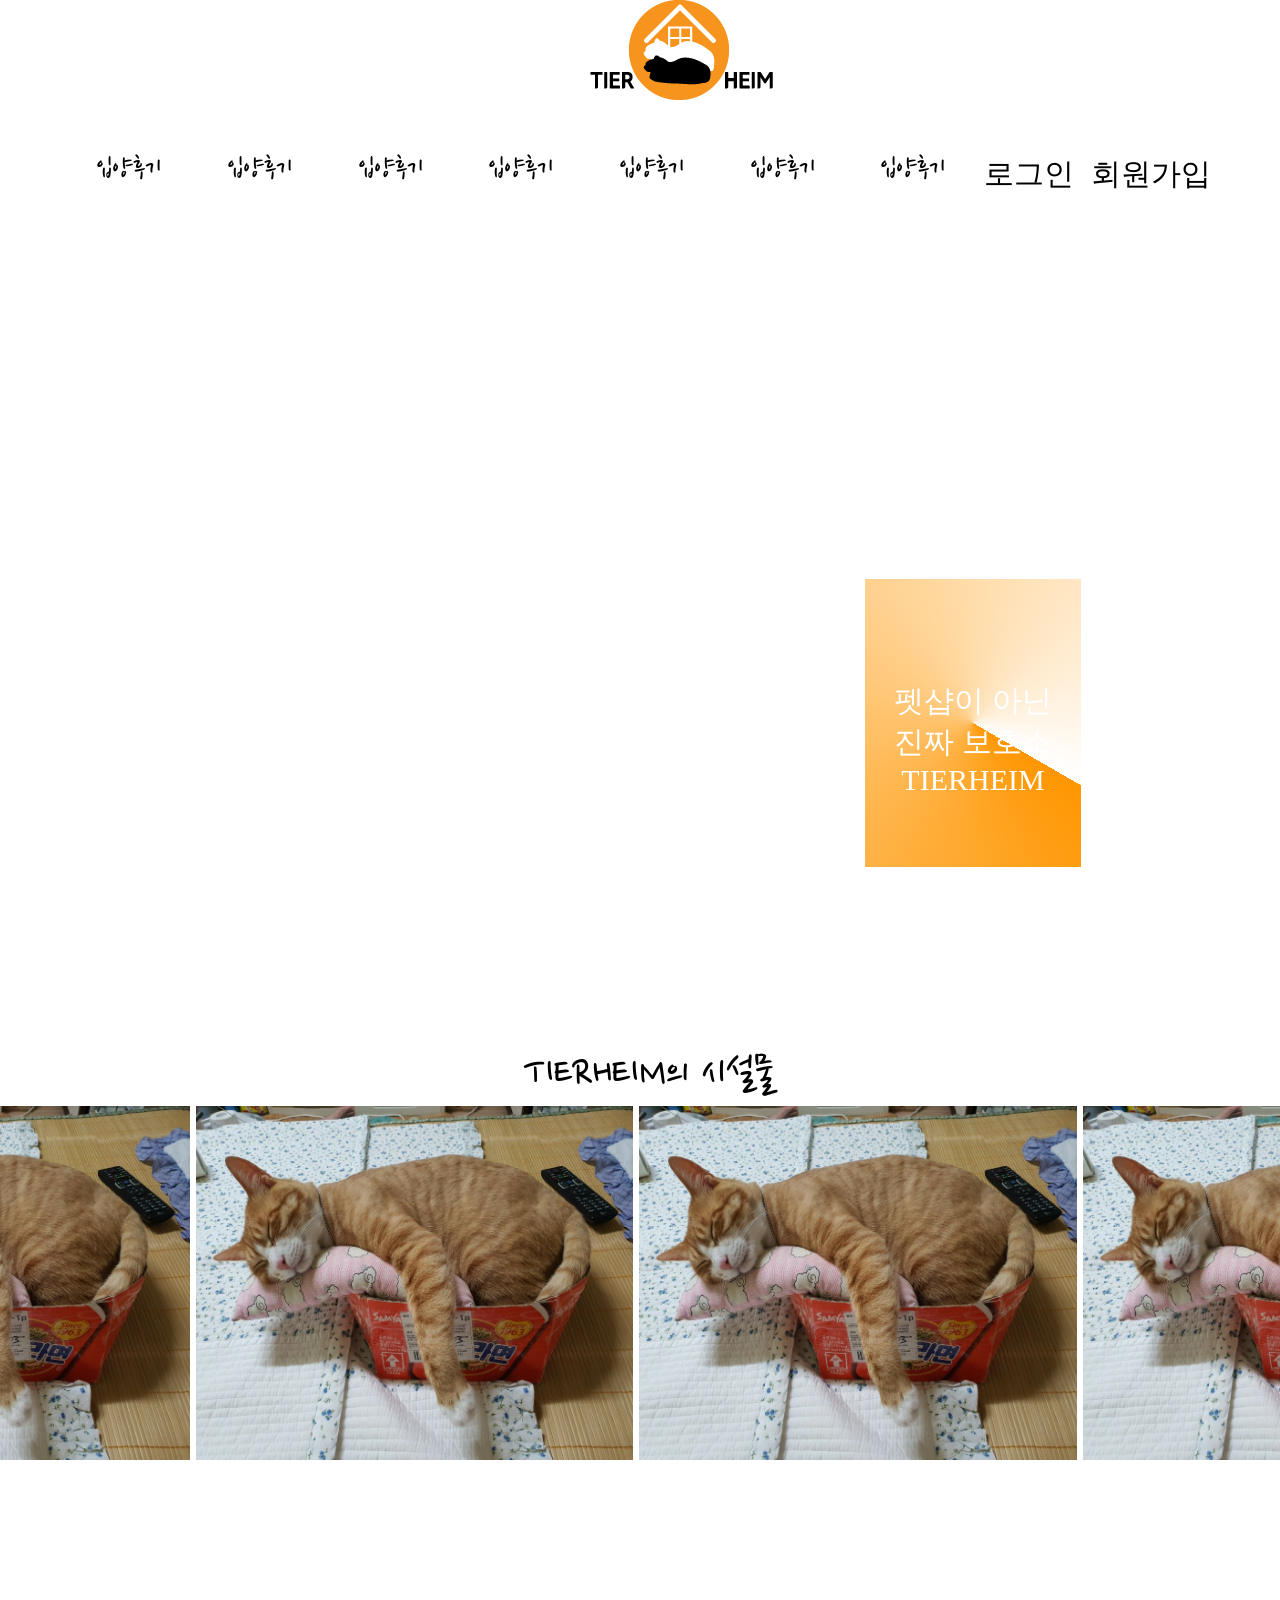
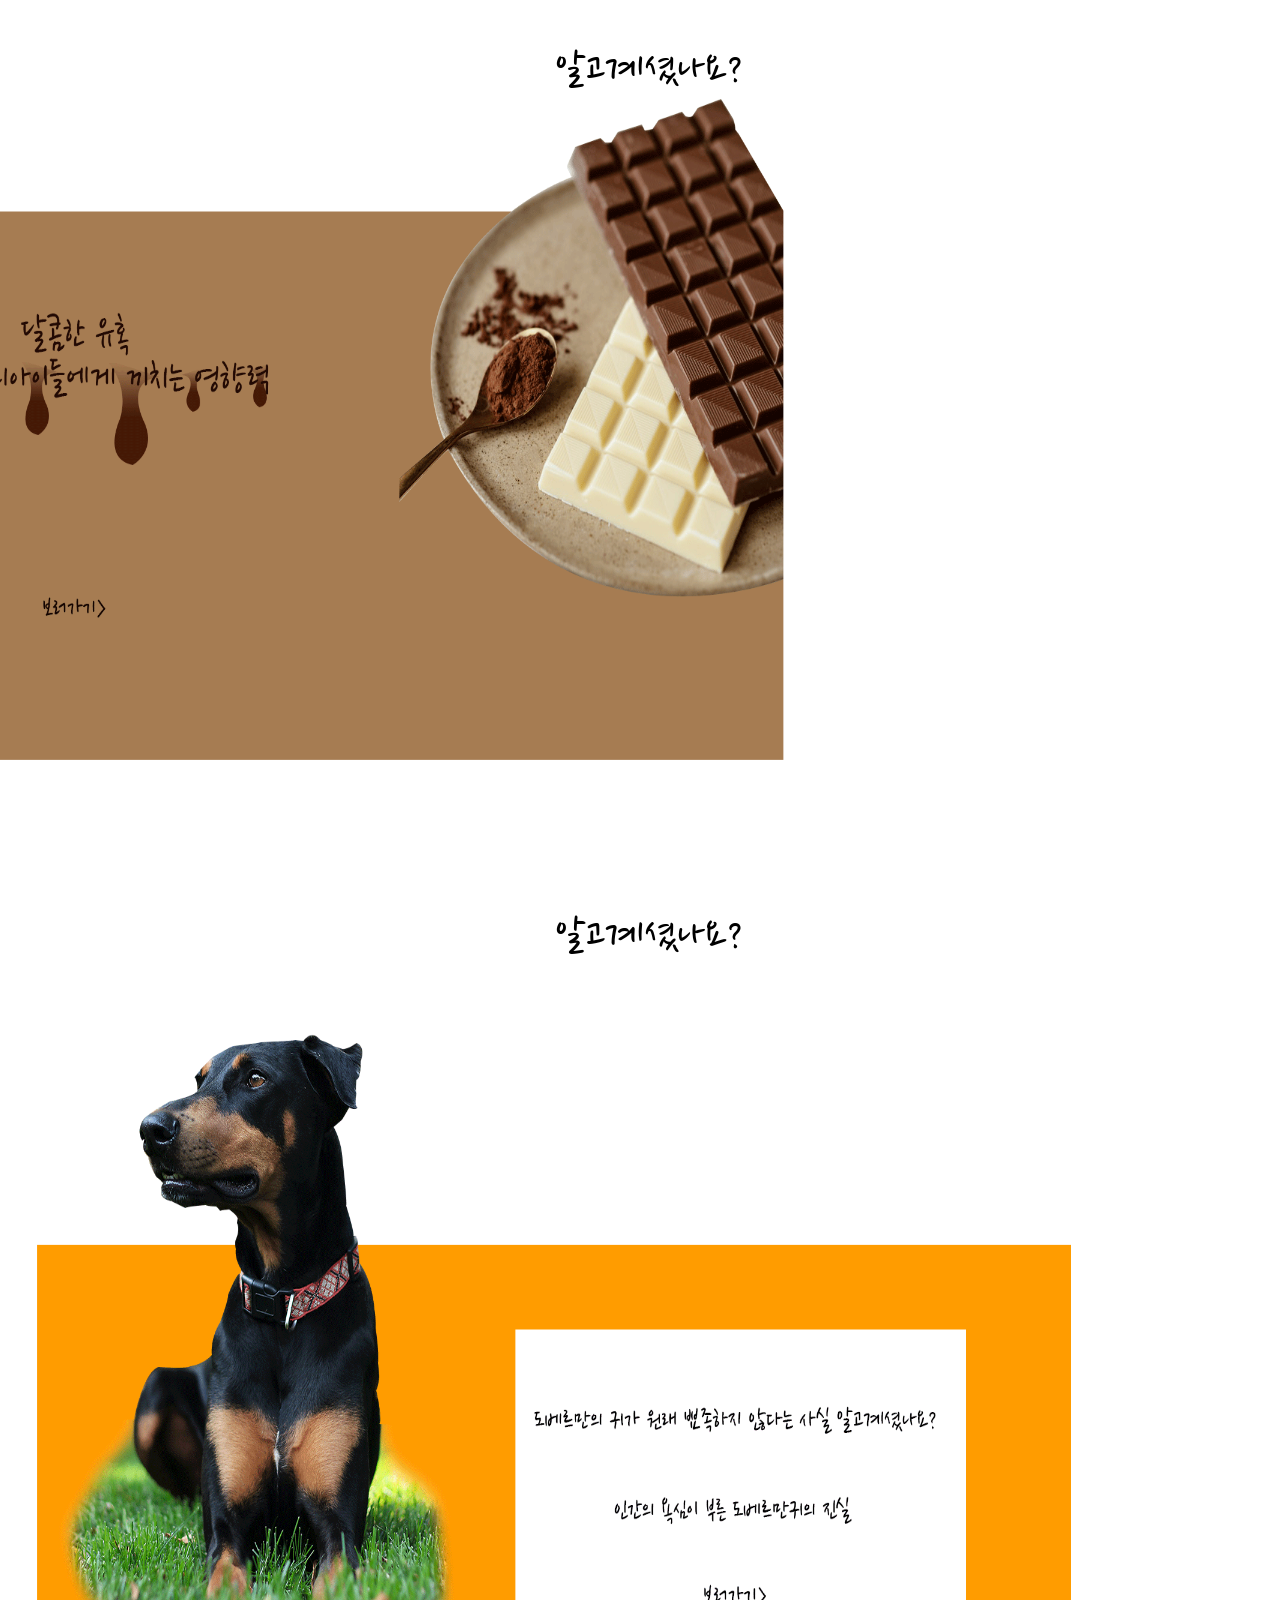
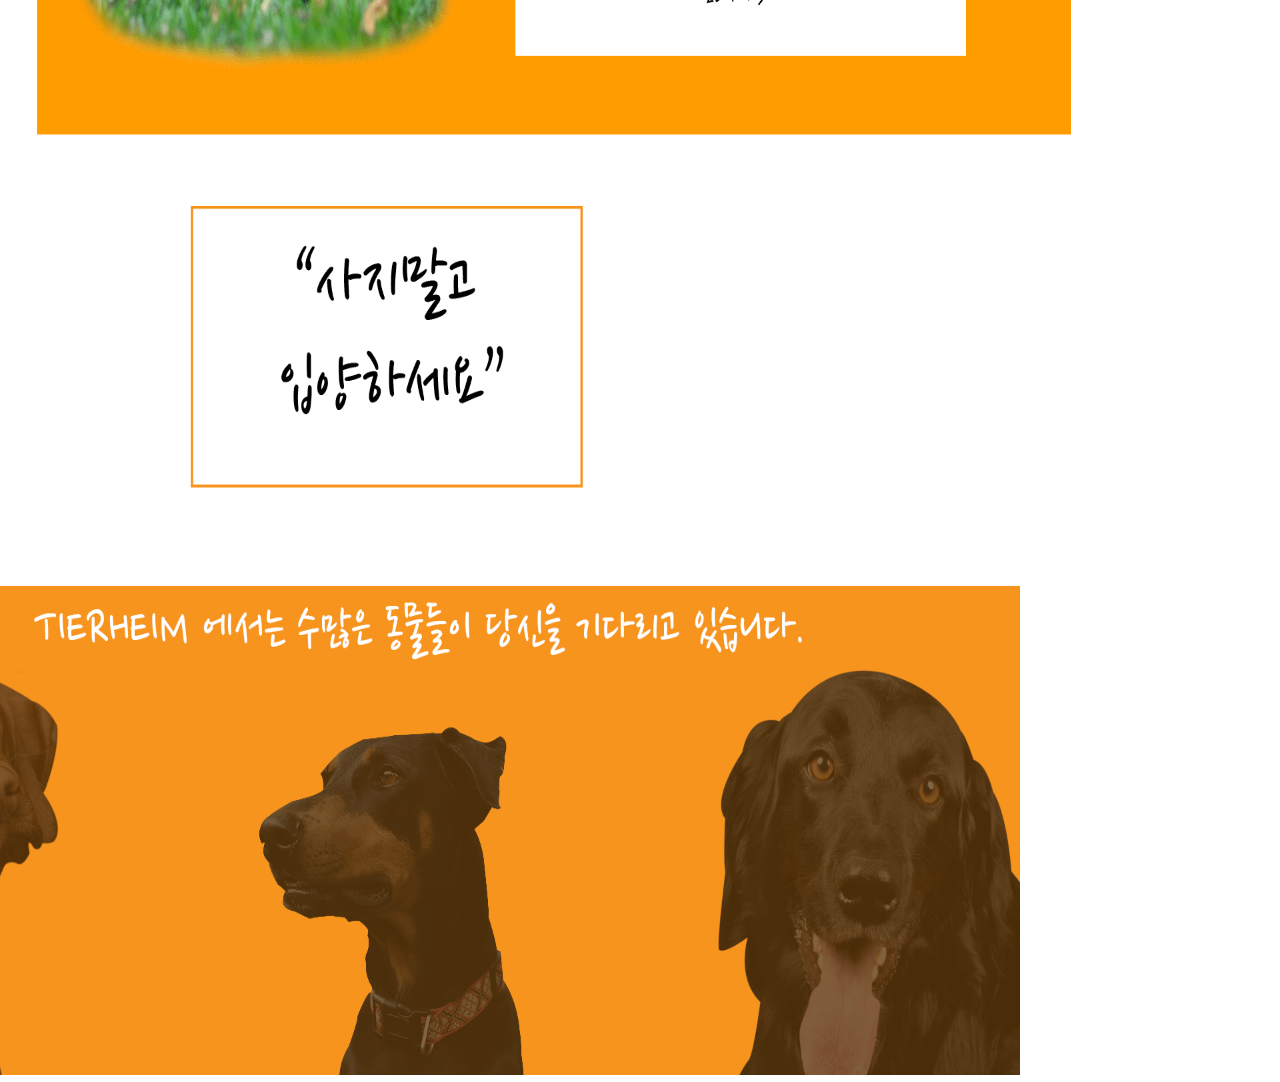
==== 11/main-idx.html @ 14e5fc52 "Merge branch 'main' of https://github.com/gofn92/modify into main" ====
<!DOCTYPE html>
<html lang="ko">
<head>
    <meta charset="UTF-8">
    <meta http-equiv="X-UA-Compatible" content="IE=edge">
    <meta name="viewport" content="width=device-width, initial-scale=1.0">
    <title>main-idx3</title>
    <!-- <link rel="stylesheet" href="css/reset.css"> -->
    <link rel="stylesheet" href="css/index.css">
    <link rel="stylesheet" href="css/paging.css">
    <script src="js/jquery.js"></script>
    <script src="js/paging.js"></script>
    <link rel="preconnect" href="https://fonts.gstatic.com">
<link href="https://fonts.googleapis.com/css2?family=Nanum+Pen+Script&display=swap" rel="stylesheet">
    <style>
/* 공통 스타일 */
        @font-face {
            font-family: 'Cafe24Syongsyong';
            src: url('https://cdn.jsdelivr.net/gh/projectnoonnu/noonfonts_twelve@1.1/Cafe24Syongsyong.woff') format('woff');
            font-weight: normal;
            font-style: normal;
        }
        *{
            margin: 0 auto;
            padding: 0;
            box-sizing: border-box;
            list-style: none;
            text-decoration: none;
            font-family: 'Cafe24Syongsyong';
            text-align: center;
            /* font-size: 30px; */
        }
        html,body{
            height: 100%; width: 100%;
            display: flex;
            align-items: center;
            justify-content: center;
            /* background: url(image/white.gif); */
            font-size: 30px;
        }
        a{color:black;}
        /* .loading{
                position: fixed;
                top: 0; left: 0;
        } */
        .con{
            height: 100%; width: 90%;
        }
        h1,h2,h3,h4{
            font-family: 'SDSamliphopangche_Outline';
        }
        header{
            top: 3vh;
            height: 80px;
            display: flex;
            position:relative;
            justify-content: space-between;
            align-items: center;
            /* padding: 8px 12px; */
            background: rgba(255,255,255,0.5);  
        }
        .logo {
            width: 10%;
            position: relative;
            left: 0%;
        }
        .logo img{
            width: 200px; height: 100px;
        }
        header ul{
            display: flex;
            flex-grow: 1;
            flex: 1 1 150px;
            /* margin-left: 60px; */
            /* margin-top: 30px; */
        }
        header ul li{
            /* padding: 10px 20px; */
            font-family: 'Nanum Pen Script';
            font-weight: normal;
            font-style: normal;
            width : 30%;
            height : 50px;
            display: flex;
            flex-flow: row wrap column;
            justify-content: space-around;
            transition: 0.5s;
            /* padding: 10px 0; */
        }
        header ul li button{
            cursor: pointer;
            background: none;
            border: 0;
            outline: 0;
            padding : 10px 0px;
        }
        header ul li:hover{
            transform: scale(1.5);
            /* background-color: rgb(243, 198, 115); */
            cursor: pointer;
        }
        /* header .logging{
            position:absolute;
            top:0px; right: 10px;
        } */
        header a{
            transition: all 0.5s;
            padding : 5px;
            color : black;
            line-height: 2;
        }
        header a:hover{
            transform: scale(2);
            background-color: rgb(243, 198, 115);
            cursor: pointer;
        }
        section{
            /* height: 100vh; */
            background: transparent;
        }
        article{
            height: 100vh;
            background: transparent;
        }
/* 공통스타일 끝 */
/* 보호소 소개 */
        
        .container1{
            width: 100%; height: 100%;
            /* padding-bottom: 50px; */
            /* overflow: hidden; */
            background-color: transparent;
        }
        .container1 .adobt{
            width: 100%; height: 120vh;
            margin: 50px 0;
        }
        .container1 .adobt div > img{
            width: 70%; height: 70%;
        }
        .container1 .adobt .ad-txt h2{
            margin-bottom: 50px;
        }
        .container1 .adobt .ad-txt p{
            margin-top: 50px;
        }   
        .container1 .adobt1{
            width: 100%; height: 100%;
            display: grid;
            grid-template-columns: repeat(2,1fr);
            grid-template-rows: repeat(2,1fr);
        }
        .container1 .adobt1 .ad-img2{
            grid-row: 1/2;
        }
        .container1 .adobt1 .ad-txt2{
            margin-top: 50px;
            text-align: justify;
            line-height: 30px;
        }
        .container1 .adobt2{
            position: relative;
            height: 70%;
        }
        .container1 .adobt2 h3{
            margin-bottom: 50px;
        }
        .container1 .adobt2 .ad-img3{
            width: 100%; height: 100%;
            position: relative;
        }
        .container1 .adobt2 .ad-img3::before{
            content: '';
            position: absolute;
            top: 0; left: 0; right: 0;
            background: rgba(255,255,255,0.5);
            width: 100%; height: 100%; 
        }
/* 보호소 소개 끝 */
/* 보호현황 시작 */
        .container3{
            width: 100%;
        }    
        .container3 article{
            margin: 100px 0;
        }
            .box{
                height: 100%; width: 100%;
                background: transparent;
                background-repeat: no-repeat;
                background-size: cover;
                position: relative;
                display: grid;
                grid-template-columns: repeat(20%);
                place-items: center center;
                /* overflow: hidden; */
            }
            .s-box{
                width: 256px; height: 320px;
                perspective: 1000px;
                transform-style: preserve-3d;
            }
            .s-box:nth-child(1){
                grid-column: 1/1;
            }
            .s-box:nth-child(2){
                grid-column: 2/2;
            }
            .s-box:nth-child(3){
                grid-column: 3/3;
            }   
            .s-box:nth-child(4){
                grid-column: 4/4;
            }


            .s-box .front1,.front2,.front3,.front4,.front5,.front6,.front7,.front8,
            .front9,.front10,.front11,.front12,.front13,.front14,.front15,.front16,
            .s-box .back1,.back2,.back3,.back4,.back5,.back6,.back7,.back8,
            .back9,.back10,.back11,.back12,.back13,.back14,.back15,.back16{
                background-size: cover;
                background-position: center;
                transition: all 0.7s cubic-bezier(0.4, 0.2, 0.2, 1);
                border-radius: 10px;
                backface-visibility: hidden;
                text-align: center;
                height: 320px; width: 300px;
                /* color: #fff; */
            }
            .s-box .back1, .back2, .back3, .back4,.back5,.back6,.back7,.back8,
            .back9,.back10,.back11,.back12,.back13,.back14,.back15,.back16{
                /* background: url(image/bg.jpg); */
                background: rgba(222, 184, 135,0.3)	;
                background-size: cover;
                background-repeat: no-repeat;
                position: absolute;
                top: 0; left: 0; bottom: 0; right: 0;
                width: 280px; height: 420px;
                border-radius: 10px;
                z-index: -11;
                text-align: center;
                line-height: 25px;
            }

            .front1,
            .front2,
            .front3,
            .front4,
            .front4,
            .front5,
            .front6,
            .front7,
            .front8,
            .front9,
            .front10,
            .front11,
            .front12,
            .front13,
            .front14,
            .front15,
            .front16{
                transform: rotateY(0deg);
                transform-style: preserve-3d;
            }


            .back1,
            .back2,
            .back3,
            .back4,
            .back5,
            .back6,
            .back7,
            .back8,
            .back9,
            .back10,
            .back11,
            .back12,
            .back13,
            .back14,
            .back15,
            .back16{
                transform: rotateY(-180deg);
                transform-style: preserve-3d;
                font-size: 20px;
            }


            .front .inner{
                background: url(image/pola.png);
                background-repeat: no-repeat;
                width: 300px; height: 400px;
                display: flex;
                align-items: flex-start;
                position: relative;
                backface-visibility: hidden;
            }
            .front .inner img{
                width: 280px; height: 300px;
            }
            .front .inner p{
                position: absolute;
                bottom: 0px; left: 50%;
                transform: translate(-50%,-50%);
                opacity: 0;
                transition: 0.5s;
            }
            .s-box .front .inner:hover > p{
                opacity: 1;
                position: absolute;
                bottom: 40px;
            }
            .active{
                transform: rotateY(180deg);
                transform-style: preserve-3d;
                transition: all 0.5s cubic-bezier(0.4, 0.2, 0.2, 1);
            }

            .active1{
                transform: rotateY(0deg);
                transform-style: preserve-3d;
                transition: transform 0.5s cubic-bezier(0.4, 0.2, 0.2, 1);
            }
            .active2{
                transform: rotateY(0deg);
                transform-style: preserve-3d;
                transition: transform 0.5s cubic-bezier(0.4, 0.2, 0.2, 1);
            }
            .active3{
                transform: rotateY(-180deg);
                transform-style: preserve-3d;
                transition: transform 0.5s cubic-bezier(0.4, 0.2, 0.2, 1);
            }
/* 보호현황 끝 */
/* 입양후기 */
        .container4{
            width : 100%;
            height : 800px;
            /* border : 1px solid red; */
            position: relative;
            perspective: 1000px;
        }
        .container4 article{
            width : 800px;
            height : 200px;
        }
        .container4 article .bookshelf{
            width : 800px;
            height : 200px;
            position: absolute;
            left: 450px;
            bottom : 200px;
            perspective: 1000px;
            transform: rotateX(90deg);
            transform-style:preserve-3d;
            /* box-shadow: 10px 320px 100px -80px black; */
        }
        .container4 .bookshelf div{
            background-image: url(image/wood.png) ;
            background: cover no-repeat;
            /* border : 1px solid black; */
        }
        .container4 .bookshelf .bsup{
            width : 100%;
            height : 100%;
        }
        .container4 .bookshelf .bsfront{
            transform: rotateX(-50deg);
            transform-origin: left top;
            width : 100%;
            height : 30px;
            box-shadow: 30px 30px 60px 5px black;
        }
        .container4 .book{
            position : absolute;
            background-image: none;
            bottom: -50px;
            width : 175px;
            height : 250px;
            /* border : 10px solid rgb(233, 56, 56); */
            /* box-shadow: 2px 0px 20px black; */
            transition: all 1s;
            background-image: url(image/bookcover.gif);
            background-size: 175px 250px;
            background-repeat: no-repeat;
        }
        .container4 .book img{
            margin-top: 10px;
            margin-left: 50px;
            width : 50%;
            height: 30%;
        }
        .container4 .book1{
            transform:translateX(55px) translateY(-350px) translateZ(0px) rotateX(10deg);
        }
        .container4 .book1:hover{
            transform:translateX(55px) translateY(-400px) translateZ(100px) rotateX(0deg);
        }
        .container4 .book2{
            transform:translateX(305px) translateY(-350px) translateZ(0px) rotateX(10deg);
        }
        .container4 .book2:hover{
            transform:translateX(305px) translateY(-400px) translateZ(100px) rotateX(0deg);
        }
        .container4 .book3{
            transform:translateX(555px) translateY(-350px) translateZ(0px) rotateX(10deg);
        }
        .container4 .book3:hover{
            transform:translateX(555px) translateY(-400px) translateZ(100px) rotateX(0deg);
        }
        .container4 .openbook{
            width : 1000px;
            height : 750px;
            border : none;
            z-index: 1;
            transform:translateX(-150px) translateY(-80px) rotateX(0deg);
            box-shadow: none;
        }
        .container4 .openbook img{
            width : 100%;
            height : 100%;
        }
        .container4 article .openshelf{
            height : 500px;
            left: -1500px;
            transition: all 1s;
            border : none;
        }
        .container4 .book:hover{
            cursor: pointer;
        }
        .container4 #book{
            width :1000px;
            height : 750px;
            display: none;
            opacity: 0;
            top: 30px;
            left: -100px;
            z-index: -99;
            transition: all 1s;
            perspective: 20000px;
            background-image: url("image/book.gif");
            background-repeat: no-repeat;
            background-size: cover;
            cursor: pointer;
        }
        .container4 .page{
            border : 30px solid transparent;
        }
        .container4 .page div{
            background-color: rgb(243,239,211);
            padding : 10px;
        }
        .container4 .page div .halfpage{
            width: 90%;
            height: 50%;
            position: relative;
        }
        .container4 .page div .halfpage .innerpage{
            width : 100%;
            height: 50%;
            display: inline-block;
            position: relative;
            margin: 1px;
            font-size: 16px;
            margin : 0 auto;
        }
        .container4 .open{
            /* display: block; */
            /* z-index: 99; */
            opacity: 1;
            /* border :5px solid white; */
        }
        .container4 .page .halfpage img{
            width : 50%;
            height: 50%;
            display: inline-block;

        }
/* 입양후기끝 */
/* 오시는길 */
        .container5{
            width : 100%;
            height : 90vh;
            padding: 1%;
        }
        .container5 article{
            margin-top: 30px;
            font-size: 1.2em;
            width : 90%;
            height : 650px;
            line-height: 2;
            position: relative;
        }
        .container5 #map{
            position: relative;
            width : 75%;
            height: 500px;
            margin : 10px;
            border :1px solid blue;
        }
        .container5 article .waytobtn{
            position: absolute;
            top: 20px;
            right: 2%;
            width : 300px;
            height : 400px;
        }
        .container5 article .waytobtn ul{
            width : 100%;
            height: 300px;
        }
        .container5 article .waytobtn ul li{
            width : 100%;
        }
        .container5 article .waytobtn ul li a{
            float: left;
            padding : 10px 80px;
            margin: 70px 30px;
            color: chocolate;
            border: 1px solid pink;
        }
        .container5 article .waytobtn ul li a:hover{
            background-color: tomato;
            color:white;
        }
        .container5 article .waytobtn ul li a:focus{
            background-color: tomato;
            color:white;
        }
        .waytobtn ul li a::after{
            content:"";
            display: block;
            clear:both;
        }
/* 오시는길 끝 */
        footer{
            /* background: white; */
            border-top: 3px solid white;
        }
        .container{
            margin: 50px 0px;
            display: none;
        }
        .container0{
            display: block;
        }
        h2 {
            
            font-family: 'Nanum Pen Script';
            font-weight: normal;
            font-style: normal;
        }
    </style>
</head>
<body>
    <!-- <div class="loading">
        <!-- <video id="video1" src="image/냥냥첩첩.avi" width="100%" height="100%" autoplay muted></video> 
        <!-- <video id="video1" src="image/냥냥첩첩.avi" width="100%" height="100%" muted></video> 
    </div> -->
    <div class="con">
        <div class="logo">
            <img src="image/LOGO_HOUSE.png" alt="logo">
        </div>
        <header>
            <ul>
                <li class="menubtn" onclick="changecon(0);">입양후기</li>
                <li class="menubtn" onclick="changecon(1);">입양후기</li>
                <li class="menubtn" onclick="changecon(2);">입양후기</li>
                <li class="menubtn" onclick="changecon(3);">입양후기</li>
                <li class="menubtn" onclick="changecon(4);">입양후기</li>
                <li class="menubtn" onclick="changecon(5);">입양후기</li>
                <li class="menubtn" onclick="changecon(6);">입양후기</li>
            </ul>
            <div class="logging">
                <a href="signIn.html"> 로그인 </a>
                <a href="signUp.html"> 회원가입 </a>
            </div>
        </header>
        <section class="container container0">
            <div class="cont">
                <div class="bg"></div>
                <div class="mask">
                    <br><br><br> 
                    <p>펫샵이 아닌</p>
                    <p>진짜 보호소</p>
                    <p>TIERHEIM</p>
                </div>
                <div class="slider">
                    <img class="slide" src="./image/Bgle.jpg" width="100%" alt="">
                    <img class="slide" src="./image/c4.jpg"alt="">
                    <img class="slide" src="./image/6.jpg"alt="">
                    <img class="slide" src="./image/c7.jpg"alt="">
                    <a class="prev" onclick="button_click(-1)"><img src="./image/dog_paw.png" width="100%" alt=""></a>
                    <a class="next" onclick="button_click(1)"><img src="./image/dog_paw.png" width="100%" alt=""></a>
                </div>
                
                <p><h2>TIERHEIM의 시설물</h2></p>
                
                <div class="slider2">
                    <img class="slide2" src="./image/sleep_cat.jpg" alt="">
                    <img class="slide2" src="./image/sleep_cat.jpg" alt="">
                    <img class="slide2" src="./image/sleep_cat.jpg" alt="">
                    <img class="slide2" src="./image/sleep_cat.jpg" alt="">
                    <img class="slide2" src="./image/dog99.jpg" alt="">
                    <img class="slide2" src="./image/dog99.jpg" alt="">
                    <img class="slide2" src="./image/dog99.jpg" alt="">
                    <img class="slide2" src="./image/dog99.jpg" alt="">
                </div>
                
                <p><h2>알고계셨나요?</h2></p>
                
                <div class="info">
                    <img src="./image/초콜릿.gif" alt="">
                </div>
                
                <p><h2>알고계셨나요?</h2></p>
                
                <div class="dobe">
                        <img src="./image/도베르만.gif" alt="">
                </div>
                <div class="bottom">
                    <img src="./image/bottom.gif" alt="">
                </div>
            </div>
        </section>
        <section class="container container1">
            <article class="adobt">
                <div class="ad-txt">
                    <h2>
                        매년 줄어들지않는 동물유기와 그로인한 안락사비율이 줄어들지않고 있는 현재, <br>
                        동물복지 선진국인 독일의 "Tierheim"을 모티브로 성장하고자하는 <br>
                        동물 보호소 Tierheim을 소개합니다.
                    </h2>
                    <div>
                        <img src="image/dog99.jpg" alt="">
                    </div>
                    <p>
                        유기동물을 위한 단체 Tierheim에서는 <br>
                        반려동물에 대한 인식 개선과 누구의 보살핌도 받지 못하는 유기동물을 보호하고 있습니다. <br>
                        병들고 늙었다는 이유만으로 버려지거나, 개인사정으로 파양을 당하는 반려동물에게 <br>
                        따스한 손길과 더불어 새로운 가족을 찾는 것을 도와줍니다.
                    </p>
                </div>
            </article>
            <article class="adobt1">
                <div class="ad-img">
                    <img src="image/dog99.jpg" alt="" width="700px" height="500px">
                </div>
                <div class="ad-txt2">
                    <p>
                        Tierheim는 개인이 운영하는 보호 시설입니다. <br>
                        PET 분양을 가장한 보호소가 아니며 <br>
                        판매하는 아이들이 없는 진짜 보호소입니다. <br>
                        Tierheim는 보호 명목으로 수십, 수백만원을 <br>
                        요구하는 일이 없으며 무료로 입소를 할 수 있습니다. <br>
                        개인사정 등에 의한 동물들을 보호 및 생활할 수 있도록 <br>
                        따뜻한 보금자리가 되어주고 있습니다. <br>
                    </p>
                </div>
                <div class="ad-img2">
                    <img src="image/dog99.jpg" alt="" width="700px" height="500px">
                </div>
                <div class="ad-txt2">
                    <p>
                        반려동물에 대한 인식의 변화가 있다고는 하지만 <br>
                        아직도 여전히 반려동물을 소중한 생명이나 가족으로 <br>
                        대하지 않고 감정없는 물건이나 개인의 소유물이라고 <br>
                        생각하며 유기하거나, 학대하는 일들이 끊임없이 <br>
                        우리 사회 안에서 벌어지고 있습니다. <br>
                        Tierheim는 이러한 행위들을 방지하는데 앞장서며 <br>
                        이 세상 모든 반려동물들의 삶이 행복하기를 원합니다. <br>
                    </p>
                </div>
            </article>
            <article class="adobt2">
                <h3>
                    반려동물과 함께 하는 삶은 정서적으로 풍요롭고 행복할 수 있습니다. <br>
                    성숙하지 못한 반려동물 문화 탓에 상처받는 건 다름 아닌 우리의 반려동물이라는 점, <br>
                    Tierheim의 설립 신조인 반려동물이 더 행복한 사회를 위해 끊임없이 발전 방안을 고민하고 <br>
                    실천했던 순간들이 모여 98% 보호소 입양률을 만들어냈습니다. <br>
                    앞으로도 더 나은 반려동물 사회를 위해 꾸준히 발전하고 성장하겠습니다.
                </h3>
                <h1 style="font-style: italic;">Tierheim 직원 일동</h1>
                <div class="ad-img3" style="margin-top: 50px;">
                    <img src="image/dog99.jpg" alt="" width="70%" height="100%">
                </div>
            </article>
        </section>
        <section class="container container2">
            <div class="catbody">
                <input type="checkbox" id="toggleBtn1">
                <label for="toggleBtn1" class="root root1">
                    <img src="./image/cat_head.png"  alt="">
                    <!-- <img src="./image/cat_body.png" width="100%" style="position: absolute; bottom: -60%;" alt=""> -->
                </label>
                <input type="checkbox" id="toggleBtn8">
                <label for="toggleBtn8" class="root root8">
                    <img src="./image/cat_head.png"  alt="">
                    <!-- <img src="./image/cat_body.png" width="100%" style="position: absolute; bottom: -60%;" alt=""> -->
                </label>
                <input type="checkbox" id="toggleBtn9">
                <label for="toggleBtn9" class="root root9">
                    <!-- <img src="./image/cat_head.png" width="100%" style="z-index: 10;" alt=""> -->
                    <img src="./image/cat_body.png"  alt="">
                </label>
                <input type="checkbox" id="toggleBtn2">
                <label for="toggleBtn2" class="root root2">
                    <h2></h2>
                    <div id="paw2"><img src="./image/adoptcat_line.png"alt=""></div>
                </label>
                <input type="checkbox" id="toggleBtn3">
                <label for="toggleBtn3" class="root root3">
                    <h2></h2>
                <div id="paw3"><img src="./image/doberman.png"alt=""></div>
                </label>
                <input type="checkbox" id="toggleBtn4">
                <label for="toggleBtn4" class="root root4">
                    <img id="card4" class="card"  src="./image/입양안내.png"  alt="">
                    <img id="paw4" src="./image/cat_paw_black_300.png" alt="">
                    <h2></h2>
                </label>
                <input type="checkbox" id="toggleBtn5">
                <label for="toggleBtn5" class="root root5">
                    <img id="card5"  class="card" src="./image/입양안내.png"   alt="">
                    <img id="paw5" src="./image/cat_paw_grey_300.png" alt="">
                    <h2></h2>
                </label>
                <input type="checkbox" id="toggleBtn6">
                <label for="toggleBtn6" class="root root6">
                    <img id="card6" class="card" src="./image/adopt.png"  alt="">
                    <img id="paw6" src="./image/cat_paw_brown_300.png" alt="">
                    <h2></h2>      
                </label>
                <input type="checkbox" id="toggleBtn7">
                <label for="toggleBtn7" class="root root7">
                    <img id="card7" class="card" src="./image/enroll.png"  alt="">
                    <img id="paw7" src="./image/cat_paw_300.png"   alt="">
                    <h2></h2>
                </label>
                <input type="checkbox" id="toggleBtn10">
                <label for="toggleBtn10" class="root root10">
                    <div class="exit">
                        <img src="./image/carrot.svg"  alt="">
                        <p class="hide">클릭시 안내창 닫힘</p>
                    </div>
                </label>
                <div class="root 화살" style="z-index: 9999;">
                    <h4>click</h4>
                    <img src="./image/under_arrow.svg" alt="">
                </div>
                <!-- <div class="탭"></div>-->
            </div>
        </section>
        <section class="container container3">
            <h2 style="text-align: center; position: absolute; top: 25%; left: 50%; transform: translateX(-50%);">
                Tierheim에서 구조/입소하여 
                보호중인 아이들 입니다. <br>
                사진을 클릭시 아이들의 간단한 정보가 기재되어있습니다.
            </h2>
            <article id="ajd">
            <!-- <h2>
                Tierheim에서 구조/입소하여 
                보호중인 아이들 입니다. <br>
                사진을 클릭시 아이들의 간단한 정보가 기재되어있습니다.
            </h2> -->
            <br> <br>
            <h2>강아지 보호 현황</h2>
            <div class="box" id="box">
                    <div class="s-box" id="sBox">
                        <div class="front1 front" id="front1">
                            <div class="inner">
                                <!-- <img src="image/frame2.png" width="200" height="320" style="position: absolute; top: 0%;" alt=""> -->
                                <img src="image/0.jpg" alt="" width="200" height="320">
                                <p>살펴보기</p>
                            </div>
                        </div>
                        <div class="back1" id="back1">
                            <div class="inner">
                                <h2>행복이</h2>
                                <p>
                                    나이: 3살추정 <br>
                                    성별: 암컷(입양시 중성화 해드려요) <br>
                                    특징: 순하고 얌전하나 앙앙 깨물면서 노는 습관이 있습니다. <br> 입소 전 물리 상처가 있어 치료차 털이 부분 밀려있습니다.(현재는 완치되어 털이 자라고 있는 중입니다.) <br>
                                    양슬개골이 있어서 관리가 필요하며 심해질 경우 수술이 필요할 수도 있습니다.
                                </p>
                            </div>
                        </div>
                    </div>
                    <div class="s-box" id="sBox">
                        <div class="front2 front" id="front2">
                            <div class="inner">
                                <img src="image/poddle.jpg" alt="" width="200" height="320">
                                <p>살펴보기</p>
                            </div>
                        </div>
                        <div class="back2" id="back2">
                            <div class="inner">
                                <h2>콩이</h2>
                                <p>
                                    나이:2살 추정 <br>
                                    체중: 5.7KG <br>
                                    성별: 남아(미중성/입양 전 중성화 해드립니다) <br>
                                    건강상태: 피부각질이 있습니다. 나이가 많지만 활동량이 좋고 건강해 보입니다. (입양 전 간단한 건강검진 해드립니다) <br>
                                    특징: 사람을 매우매우 좋아하며 애교가 많급니다. 산책을 무척 잘 합니다. 마킹을 하기 때문에 혹시 집 안에서도 하게 된다면 교육이 필요합니다. <br>
                                    질투가 있어 다견가정은 어려울 수 있습니다. 분리불안이 있어 교육이 필요합니다. <br>
                                </p>
                            </div>
                        </div>
                    </div>
                    <div class="s-box" id="sBox">
                        <div class="front3 front" id="front3">
                            <div class="inner">
                                <img src="image/1.jpg" alt="" width="200" height="320">
                                <p>살펴보기</p>
                            </div>
                        </div>
                        <div class="back3" id="back3">
                            <div class="inner">
                                <h2>다비</h2>
                                <p>
                                    나이: 9살 추정 <br>
                                    성별: 여자아이(중성화 여부 알 수 없으나 원하실 경우 수술 해 드립니다.) <br>
                                    체중: 3.5KG <br>
                                    성격: 강아지들이랑 노는걸 엄청 좋아해서, 강아지가 있는 집에 갔으면 좋겠어요. <br>
                                    사람을 무척 무서워 하지만 조금씩 마음의 문을 열고 있어요. <br>
                                    호기심이 무척 많아요. <br>
                                    무척 조용해서, 조용한 걸 좋아하시는 분이 데려가시면 좋을 것 같아요. <br>
                                    특징: 산책을 좋아해요. <br> 
                                </p>
                            </div>
                        </div>
                    </div>
                    <div class="s-box" id="sBox">
                        <div class="front4 front" id="front4">
                            <div class="inner">
                                <img src="image/3.jpg" alt="" width="200" height="320">
                                <p>살펴보기</p>
                            </div>
                        </div>
                        <div class="back4" id="back4">
                            <div class="inner">
                                <h2>츄</h2>
                                <p>
                                    나이:7살 <br>
                                    성별: 여자아이(중성화 여부 알 수 없으나 원하실 경우 수술 해 드립니다.) <br>
                                    체중: 5KG <br>
                                    성격: 대소변 잘 가림, 산책 좋아함, 사람 좋아함, 미용 싫어함, 분리불안 <br>
                                    츄츄는 사람을 무척 좋아하는 애교쟁이예요. 조금은 맹해보이지만 사실 훈련도 무척 빨리 배우는 똑똑이 예요. <br>
                                    츄츄는 사람이 없는것을 무서워 해 짖는 경우가 많아요. 그래서 사람이 오랫동안 같이 있는 집에 갔으면 좋겠어요^^ <br>
                                    대소변은 따로 훈련하지 않아도 알아서 잘 가리고 산책도 무척이나 매너 좋게 잘 한답니다. <br>
                                </p>
                            </div>
                        </div>
                    </div>
                    <div class="s-box" id="sBox">
                        <div class="front5 front" id="front5">
                            <div class="inner">
                                <img src="image/4.jpg" alt="" width="200" height="320">
                                <p>살펴보기</p>
                            </div>
                        </div>
                        <div class="back5" id="back5">
                            <div class="inner">
                                <h2>라떼</h2>
                                <p>
                                    나이: 1살추정 <br>
                                    성별: 남아(입양시 중성화 해드려요) <br>
                                    체중: 4.3kg <br>
                                    건강상태: 건강하며, 입양 시 기초 건강검진 해드립니다. <br>
                                    특징: 털이 매우 멋있는 포메입니다. 짖음으로 의사표현을 하는 편입니다. 강아지에 대한 호불호는 있으나, 싸우거나 물지는 않습니다. 체격이 큰 남자분에게 안좋은 기억이 있는듯 합니다. (공격하진 않으나 만지는걸 싫어합니다)
                                </p>
                            </div>
                        </div>
                    </div>
                    <div class="s-box" id="sBox">
                        <div class="front6 front" id="front6">
                            <div class="inner">
                                <img src="image/6.jpg" alt="" width="200" height="320">
                                <p>살펴보기</p>
                            </div>
                        </div>
                        <div class="back6" id="back6">
                            <div class="inner">
                                <h2>탱이</h2>
                                <p>
                                    나이:8개월 <br>
                                    성별:남아(입양시 중성화 해드려요) <br>
                                    체중:6.32KG <br>
                                    성격:탱이는 공놀이,인형놀이를 좋아하는 천진난만한 친구에요 <br>
                                    영리하고 눈치가 빨라 배변교육이나 기본적인 훈련들은 어렵지 않게 해낼수 있습니다 <br>
                                    탱이는 공격성이 적고 다른 친구들과 금방 친해지는 아이랍니다. <br>
                                    체력이 좋은 아이라서 산책을 자주 해주실수 있는 주인분을 기다리고있습니다.
                                </p>
                            </div>
                        </div>
                    </div>
                    <div class="s-box" id="sBox">
                        <div class="front7 front" id="front7">
                            <div class="inner">
                                <img src="image/5.jpg" alt="" width="200" height="320">
                                <p>살펴보기</p>
                            </div>
                        </div>
                        <div class="back7" id="back7">
                            <div class="inner">
                                <h2>대빵이</h2>
                                <p>
                                    나이:2살 <br>
                                    성별:여아(중성화 되어있음) <br>
                                    체중:14KG <br>
                                    성격:대빵이는 닭가슴살이랑 공원 놀러가는것을 너무너무 좋아해요 <br>
                                    발만지는것과 정류장을 싫어해요 안좋은 기억이 있어서.. <br>
                                    하지만 대빵이는 여성스럽고 온순하게 자기 어필을 하고 애교도 많아요 <br>
                                    혼자있는것을 좋아하지 않아 주인과 함께 오래있는것을 좋아해요 ^^ 
                                </p>
                            </div>
                        </div>
                    </div>
                    <div class="s-box" id="sBox">
                        <div class="front8 front" id="front8">
                            <div class="inner">
                                <img src="image/2.jpg" alt="" width="200" height="320">
                                <p>살펴보기</p>
                            </div>
                        </div>
                        <div class="back8" id="back8" style="height: 350px;">
                            <div class="inner">
                                <h2>순이</h2>
                                <p>
                                    나이:5살 <br>
                                    성별:남아(중성화 되어있음) <br>
                                    체중:30KG <br>
                                    성격:천사같은 미소를 가진 태식이는 사람과 간식을 무척 좋아하고 순한 성격을 
                                    가지고 있는 귀여운 아이인데요 
                                    낯가림이라고는 전혀 없이 관리사분들과  잘 어울리며 뛰어노는 태식이 랍니다 :)
                                </p>
                            </div>
                        </div>
                    </div>
                </div>
            </article>
            <article>
            <h2>고양이 보호 현황</h2>
            <div class="box" id="box">
                    <div class="s-box" id="sBox">
                        <div class="front9 front" id="front9">
                            <div class="inner">
                                <img src="image/c1.jpg" alt="" width="200" height="320">
                                <p>살펴보기</p>
                            </div>
                        </div>
                        <div class="back9" id="back9">
                            <div class="inner">
                                <h2>고영희</h2>
                                <p>
                                    나이:5살 <br>
                                    성별:남아(중성화 되어있음) <br>
                                    체중:4.4KG <br>
                                    성격:다른 고양이 친구들보다 조금 예민한 친구입니다. <br>
                                    좋아하고 싫어하는것이 딱히 발견되지않아 함께살며 발견하면 좋을것같네요. <br>
                                    조금은 예민하지만 착한 고영희의 가족이 되어주실 분들을 기다리고있어요!! <br>
                                </p>
                            </div>
                        </div>
                    </div>
                    <div class="s-box" id="sBox">
                        <div class="front10 front" id="front10">
                            <div class="inner">
                                <img src="image/c2.jpg" alt="" width="200" height="320">
                                <p>살펴보기</p>
                            </div>
                        </div>
                        <div class="back10" id="back10">
                            <div class="inner">
                                <h2>리라</h2>
                                <p>
                                    나이:4살 <br>
                                    성별:여아(중성화 되어있음) <br>
                                    체중:3KG <br>
                                    성격:개냥이라는 단어가 가장 잘어울리는 친구랍니다. <br>
                                    장난감 놀이를 좋아하고 캣타워보다는 주인근처에 있는것을 좋아하는 아이랍니다. <br>
                                    길고양이로 지내다 구조된 아이라서 밖에나가는걸 좋아하지만 사라져버릴수있으니 조심해주셔야해요. <br>
                                </p>
                            </div>
                        </div>
                    </div>
                    <div class="s-box" id="sBox">
                        <div class="front11 front" id="front11">
                            <div class="inner">
                                <img src="image/c3.jpg" alt="" width="200" height="320">
                                <p>살펴보기</p>
                            </div>
                        </div>
                        <div class="back11" id="back11">
                            <div class="inner">
                                <h2>나비</h2>
                                <p>
                                    나이:7살 <br>
                                    성별:여아(중성화 되어있음) <br>
                                    체중:3.8KG <br>
                                    성격:도도함 그 자체 어찌보면 고귀해보이기까지한 나비 입니다. <br>
                                    혼자서 조용히 몸단장을하고 혼자 있는 시간을 더 좋아하는 아이랍니다.<br>
                                    그렇다고 주인분께 완전히 무심한것은 아니니 걱정 안하셔도 됩니다. <br>
                                    가끔 주인분께 와서 꾹국이라도 해주는순간.. 행복 그 자체!! <br>
                                </p>
                            </div>
                        </div>
                    </div>
                    <div class="s-box" id="sBox">
                        <div class="front12 front" id="front12">
                            <div class="inner">
                                <img src="image/c4.jpg" alt="" width="200" height="320">
                                <p>살펴보기</p>
                            </div>
                        </div>
                        <div class="back12" id="back12">
                            <div class="inner">
                                <h2>레오</h2>
                                <p>
                                    나이:3살 <br>
                                    체중:4.9KG <br>
                                    성별:여아(중성화 되어있음) <br>
                                    성격:밝고 천진난만하고 궁금한게 정말 많은 레오 입니다. <br>
                                    세상 모든것들이 궁금한 아이여서 이것저것 만지고 노는걸 좋아해요. <br>
                                    가끔 지나칠때도 있지만 궁금증이 많은 아이니 이해하고 기다려주시면 될거에요. <br>
                                    먹을것을 너무 좋아하기때문에 약간의 체중관리가 필요할수 있습니다. 
                                </p>
                            </div>
                        </div>
                    </div>
                    <div class="s-box" id="sBox">
                        <div class="front13 front" id="front13">
                            <div class="inner">
                                <img src="image/c5.jpg" alt="" width="200" height="320">
                                <p>살펴보기</p>
                            </div>
                        </div>
                        <div class="back13" id="back13">
                            <div class="inner">
                                <h2>루비</h2>
                                <p>
                                    나이:4살 <br>
                                    체중:3.5KG <br>
                                    성별:여아(중성화 되어있음) <br>
                                    성격:풍성하고 이쁜 털이 매력적인 루비 입니다. <br>
                                    털빠짐의 걱정이 있지만 그 걱정을 없애줄만큼 매력적인 비쥬얼을 지니고 있죠!! <br>
                                    모든 고양이들이 그렇겠지만 츄르를 많이 많이 좋아합니다. <br>
                                    좋아하는것을 주는것이 좋지만 과해지면 체중관리가 당연히 필요하겠지요? <br>
                                    구석진곳에서 쉬는것을 좋아하는 아이라서 집이나 켓타워를 구석진곳에 두시면 좋아할거에요!! <br>
                                </p>
                            </div>
                        </div>
                    </div>
                    <div class="s-box" id="sBox">
                        <div class="front14 front" id="front14">
                            <div class="inner">
                                <img src="image/c6.jpg" alt="" width="200" height="320">
                                <p>살펴보기</p>
                            </div>
                        </div>
                        <div class="back14" id="back14">
                            <div class="inner">
                                <h2>심바</h2>
                                <p>
                                    나이:8개월 <br>
                                    체중:1.7KG <br>
                                    성별:남아(입양시 중성화 해드려요) <br>
                                    성격:장난꾸러기 심바를 소개할게요 !! <br>
                                    나비모양 장난감을 좋아해서 어쩌면 하루종일 놀수있어요!! <br>
                                    날쌘돌이라서 놀아주실때 힘드실수있지만 같이 놀아주는게 좋아요!! <br>
                                    아직 어린친구지만 똑똑하기때문에 배변실수가 없어요! <br>
                                    모래를 약간 거칠게? 정리해서 먼지가 날수있기에 청소를 자주 해주셔야할수 있어요. <br>
                                </p>
                            </div>
                        </div>
                    </div>
                    <div class="s-box" id="sBox">
                        <div class="front15 front" id="front15">
                            <div class="inner">
                                <img src="image/c7.jpg" alt="" width="200" height="320">
                                <p>살펴보기</p>
                            </div>
                        </div>
                        <div class="back15" id="back15">
                            <div class="inner">
                                <h2>맥시</h2>
                                <p>
                                    나이:3살 <br>
                                    체중:3KG <br>
                                    성별:남아(중성화 되어있음) <br>
                                    성격:검은털의 매력이 뿜뿜하는 맥시를 소개할게요! <br>
                                    소심하고 겁이많고 낯가림이 심한 아이이지만 <br>
                                    시간을 들여 낯가림이 사라지고 친해진다면 둘도 없는 귀여운 아이랍니다. <br>
                                    겁이 많아 좁고 어두운곳을 선호하는 아이라서 밤에 집에 불을 꺼두면 찾기 어려울수 있지만 <br>
                                    시간을 갖고 기다려주시면 어느새 주인분 근처에서 자고있는 맥시를 보실수 있을거에요!! <br>
                                </p>
                            </div>
                        </div>
                    </div>
                    <div class="s-box" id="sBox">
                        <div class="front16 front" id="front16">
                            <div class="inner">
                                <img src="image/c8.jpg" alt="" width="200" height="320">
                                <p>살펴보기</p>
                            </div>
                        </div>
                        <div class="back16" id="back16">
                            <div class="inner">
                                <h2>크림이</h2>
                                <p>
                                    나이:4살 <br>
                                    체중:2.8KG <br>
                                    성별:여아(중성화 되어있음) <br>
                                    성격:크림같은색의 털과 부드러움을 가진 크림이를 소개할게요! <br>
                                    특별한 성격은 없지만 그것이 장점인 크림이 랍니다. <br>
                                    식사 시간에 경계심이 높아져 자칫하면 식사를 안할수 있어요. <br>
                                    하지만 체중증가가 필요한 아이여서 독립된 공간에 식사를 마련해주시고 <br>
                                    잠시 다른일을 보시면 걱정안하셔도 될거에요!! <br>
                                </p>
                            </div>
                        </div>
                    </div>
                </div>
            </article>
        </section>
        <script src="js/container3.js"></script>
        <section class="container container4">
            <article>
                <div class="bookshelf">
                    <div class="bsup"></div>
                    <div class="bsfront"></div>
                </div>
                    <div class="book book1">
                        <img src="image/logo_pink.png" alt="이미지">
                    </div>
                    <div class="book book2">
                        <img src="image/logo_pink.png" alt="이미지">
                    </div>
                    <div class="book book3">
                        <img src="image/logo_pink.png" alt="이미지">
                    </div>
                    <div id="book">
                        <div id="bookLeft"></div>
                        <div id="bookRight"></div>
                        <div class="page pageLeft">
                            <div class="frontpage">맨앞(안보임)</div>
                            <div class="backpage">
                                <div class="halfpage">
                                    <img src="image/hugi11.jpg" alt="사진">
                                    <div class="innerpage">
                                        우리가족이 된지 일주일~<br>
                                        모든게 낯설어 가까이 다가오기 망설이지만<br> 
                                        뒤를 졸졸 쫓아다니는 껌딱지가 되었습니다<br>
                                        멜론이의 변하는 모습 가끔 보여드릴게요~<br>
                                        앞으로 많은 시간을 함께할 사랑스러운<br>
                                        가족을 보내주셔서 감사드립니다<br>
                                    </div>
                                </div>
                                <div class="halfpage">
                                    <img src="image/hugi12.jpg" alt="사진">
                                    <div class="innerpage">
                                        마블이 입양한지 벌써 한 달이 되었네요.<br>
                                        몸무게는 처음 왔을 때 4키로 좀 넘었는데 <br>이제 6키로 넘는 것 같아요<br>
                                        이제 다음주에 5차 예방접종까지 마치면 산책도 자주 나갈 수 있을 것 같아요~<br><br>
                                        마블아 평생 행복하자!!
                                    </div>
                                </div>
                            </div>
                        </div>
                        <div class="page pageRight">
                            <div class="frontpage">
                                <div class="halfpage">
                                    <img src="image/hugi9.jpg" alt="사진">
                                    <div class="innerpage">
                                        벌써  입양한지  1년이 지나가고  있네요<br>
                                        사랑스러운   반려견으로 변화하고 있습니다<br>
                                        산책가면  모두 강아지들과  인사 나누고<br>
                                        뛰어 놀기도 하고~~~<br>
                                        너무 사랑스러운  별입니다<br>
                                    </div>
                                </div>
                                <div class="halfpage">
                                    <img src="image/hugi10.jpg" alt="사진">
                                    <div class="innerpage">
                                        폰에 애들사진만 만장이 넘내요.<br>
                                        아주 오래된 거 같은데 이제 3년이라는게 이상할정도로 평생 함께해온 기분입니다
                                        애들은 아주 잘 지내고 있어요.<br>
                                        분리불안이 더 심해지고, 사회성이 부족해 목줄 산책도 못하고, 아무리 좋은걸 먹여도 피부병도 자주생기고, 식단조절로 맘껏 못먹어 마니 슬퍼하지만, <br>
                                        그래도 사랑으로 키우고 있으니 행복하리라 생각됩니다.<br>
                                        내년에도 잘 지내는 소식으로 찾아올께요~<br>
                                    </div>
                                </div>

                            </div>
                            <div class="backpage">
                                <div class="halfpage">
                                    <img src="image/hugi7.jpg" alt="사진">
                                    <div class="innerpage">
                                        망덕이를 정식 입양한 지 3개월, 그리고 임보한 날로부턴 6개월이 흘렀어요. 
                                        6개월 간 망덕인 우리 가족 일원으로 존재감 뿜뿜하며 잘 지내고 있어요. 
                                        순둥순둥 발랄한 와중에, 
                                        잘 놀래고 소심한 쫄보의 본성도 감출 수 없고요,
                                        점점 자기 ‘색깔’을 찾아가고 있다고나 할까요(?)
                                        그동안 예방접종 2차 3차도 무사히 잘 했고 종합검진도 받았어요. 
                                        다행히 별 문제 없이 건강하다고 합니다. 
                                        잘 먹고 잘 자고 활발하게 노는 것에
                                        늘 감사하게 되네요. 
                                    </div>
                                </div>
                                <div class="halfpage">
                                    <img src="image/hugi8.jpg" alt="사진">
                                    <div class="innerpage">
                                        2020년 2월 1일 마론이와 크림이와의 첫만남<br>
                                        어느덧 함께한지 1주년을 맞았습니다~<br>
                                        1주년 생일기념 사진과 1월 초의 마론,크림이 사진을 올려봤어요~<br>
                                        동물자유연대 2021년 캘린더 9월 모델로도 선정된 마론이, 크림이는  <br>  
                                        모델들답게 사진도 예쁘게 잘 나온답니다~<br>
                                    </div>
                                </div>
                            </div>
                        </div>
                        <div class="page">
                            <div class="frontpage">
                                <div class="halfpage">
                                    <img src="image/hugi5.jpg" alt="사진">
                                    <div class="innerpage">
                                        다온이 저희집에온지 3개월 되었네요.<br>
                                        다온이는 완벽하게 적응했습니다.<br>
                                        컨디션 최상상태라 기분이 매순간 업되어서<br>
                                        엄청 짖어대고 춤추고, 어른들말씀인용하자면, <br>
                                        6.25전쟁때 난리는 난리도 아니랍니다..<br>
                                        다온이 25세까지 가즈아~~~♡
                                    </div>
                                </div>
                                <div class="halfpage">
                                    <img src="image/hugi6.jpg" alt="사진">
                                    <div class="innerpage">
                                        또리가 우리 가족이 된지 벌써 1년이 지났네요.<br>
                                        맨 처음 만났을 때 겁도 많고,<br>
                                        사람에 대한 경계가 심했던 우리 또리가 <br>
                                        지금은 가족들의 사랑을 듬뿍 받으며 많이 유순해졌답니다.
                                    </div>
                                </div>
                            </div>
                            <div class="backpage">
                                <div class="halfpage">
                                    <img src="image/hugi3.jpg" alt="사진">
                                    <div class="innerpage">
                                        안녕하세요. 금동이입니다.
                                        금동이는 여전히 밥은 잘 먹고 잘 놀아요. 그런데 최근들어 약을 스스로 안먹어요. 
                                        약 피해서 밥만 먹어요. 그래서 강제로 약을 먹이는데 힘듭니다. 
                                        워낙 금동이가 영리해서 약을 먹이려고 안아주면 눈치가 빤해요. 
                                        처음엔 억지로 먹일때 너무 힘들었어요. 점점 요령이 생겼지만, 그래도 금동이가 스스로 먹어주는게 자신도 제일 편할꺼에요.     
                                        금동이는 며칠전 기침이 너무 심해서 입원했었습니다.  물론 지금은 집에 왔어요^^ 
                                    </div>
                                </div>
                                <div class="halfpage">
                                    <img src="image/hugi4.jpg" alt="사진">
                                    <div class="innerpage">
                                        우리 아가 정왕이가 저희 가족이 된지 벌써 만 5년의 세월이 지났어요! 
                                        그 사이 저의 사진첩 주인공은 저희 아가가 되었네요~
                                        주말마다 공원으로 숲으로 다니는 취미도 아가 때문에 생겼어요^^    
                                        우리 아가는 숲에 쌓인 낙엽 밟는 걸 가장 좋아한다는 것도 알았지요.
                                    </div>
                                </div>
                            </div>
                        </div>
                        <div class="page">
                            <div class="frontpage">
                                <div class="halfpage">
                                    <img src="image/hugi.jpg" alt="사진">
                                    <div class="innerpage">
                                        아기때와서 성묘가 된 꽁치입니다.<br>
                                        살도 찌고 덩치도 커지고 목소리도 제법 힘이 들었어요.<br>
                                        코로나때문에 온종일 식구들과 같이하는 시간이 많아서 그런지 올해는 꽁치와 대화를 많이 했네요^^
                                    </div>
                                </div>
                                <div class="halfpage">
                                    <img src="image/hugi2.jpg" alt="사진">
                                    <div class="innerpage">
                                        처음 낯선 집에 오면 좀 불안해 하지 않을까 했는데<br>
                                        딱 한 번 본 걸로 어찌 그리 친한척을 해 대던지...<br>
                                        장난감 갖고 놀 때나 간식 먹을 때나 <br>
                                        꼭 사람한테 붙어 있으려 합니다.<br>
                                        아직 예방접종이 끝나지 않아서<br>
                                        제대로 된 산책을 못 나가고 있는데,<br>
                                        밖에 나가고 싶은지 심심하면 베란다로 나가서 창 밖을 구경하네요.
                                    </div>
                                </div>
                            </div>
                            <div class="backpage">맨뒤(안보임)</div>
                        </div>
                    </div>
            </article>
        </section>
        <section class="container container5">
                <h1> 오시는길 </h1>
                <article>
                <div id="map">
                    <!-- 이부분에 지도가 나오는건데 특정웹페이지에서만 나옵니다
                    제 자리에서 파일질라로 서버에파일올리면 보실수 있어요 -->
                </div>
                <!-- 수정할때오래걸린다면 이아래부분을 주석처리하고 수정하세요 요청하고 거절당할때까지 로딩이안되는겁니다 -->
                <!-- <script type="text/javascript" src="//dapi.kakao.com/v2/maps/sdk.js?appkey=9ff7c2a21f45d70f4b5198fa38d5efdb"></script> -->
                <div class="waytobtn">
                    <ul>
                        <li><a href="https://map.kakao.com/link/to/Tierheim,37.56092925965829, 127.03480620586456"> 길찾기 </a></li>
                        <li><a href="https://map.kakao.com/link/roadview/37.56104268588326, 127.0350491188542"> 로드뷰 </a></li>
                    </ul>
                </div>
                <div class="howtoway">
                    <h1>
                        주 소 사랑시 고백구 행복동</h1>
                    <h3> 자가용으로 오시는 길</h3>
                    <p> 국민시 후원구 계좌동을 지나 바로 나오는 사랑시 고백구 행복동 Tierheim </p>
                    <h3> 대중교통을 이용하여 오시는 길</h3>
                    <p> 사랑역에서 행복동 방향으로 가는 486버스 승차 후 Tierheim 정류장 하차 </p>
                </div>
            </article>
        </section>
            <!-- <footer>
                <div>
                    <p>문의 전화 : 000-0000-0000</p>
                    <p>운영 시간 : 00~00</p>
                    <p>주소 : 사랑시 고백구 행복동</p>
                    <p>후원 : 005702-04-091524 국민은행 티어하임</p>
                    <p>대포이사 : 채토리</p>
                </div>
            </footer> -->
        </div>
        <script>
            //페이지 로딩시 들어오는 애니메이션
            // $(function(){
            //     $video = $("#video1").get(0);
            //     $video.play();
            //     $("#video1").delay(500).fadeOut(1000);
            // });
            // 헤더에서 메뉴클릭시 애니메이션 나타나게 + container전환
            // $(window).scroll(function(){
            //     $(".container1>article").each(function(){
            //         var objectTop = $(this).offset().top;
            //         var windowTop = $(window).scrollTop();
            //         var workTop = (windowTop-objectTop)/2;
            //         if( workTop > -400 ){
            //             $(this).addClass("come").delay(300).animate({'opacity':'1'},300);
            //         }
            //         else{
            //             $(this).css("opacity","0").removeClass("come");
            //         }
            //     });
            // });

            // 지도지도지도지도
            var container = document.getElementById('map');
            var options = {
                center: new kakao.maps.LatLng(37.56092925965829, 127.03480620586456),
                level: 2
            };

            var map = new kakao.maps.Map(container, options);
            // map.setDraggable(false);
            // 맵 못움직이게 하는 부분

            //마커의 위치를 잡아주는 변수
            var markerPosition  = new kakao.maps.LatLng(37.56092925965829, 127.03480620586456);

            // 마커를 생성합니다
            var marker = new kakao.maps.Marker({
                position: markerPosition
            });

            // 마커가 지도 위에 표시되도록 설정합니다
            marker.setMap(map);

        </script>
        <script src="js/index.js"></script>
    </body>
</html>
---- 11/css/index.css ----
@media (max-width: 1920px) {
  @font-face {
    font-family: "SDSamliphopangche_Outline";
    src: url("https://cdn.jsdelivr.net/gh/projectnoonnu/noonfonts-20-12@1.0/SDSamliphopangche_Outline.woff")
      format("woff");
    font-weight: normal;
    font-style: normal;
  }
  * {
    margin: 0;
    padding: 0;
    box-sizing: border-box;
    list-style: none;
    text-decoration: none;
  }
  .cont {
    position: relative; /*전체감싸고있는컨테이너*/
    width: 120vh;
    height: 80vh;
    left: 1vh;
    top: 0;
  }
  .bg {
    height: 70vh; /*코르크이미지**/
    background-image: url(/image/Bgle.jpg);
    background-repeat: no-repeat;
    background-size: cover;
    margin-bottom: 20vh;
  }
  .mask {
    color: white;
    position: absolute;
    background: conic-gradient(
      from 1200deg,
      #ff9600,
      rgba(255, 255, 255, 0.247)
    );
    width: 20%;
    height: 40%;
    bottom: 12.5%;
    left: 84vh;
    animation: bottotop 1s linear;
  }
  @keyframes bottotop {
    0% {
      display: none;
      height: 0%;
    }
    100% {
      display: block;
      height: 40%;
    }
  }
  .logo1 {
    position: absolute;
    left: 35%;
    top: 25%;
  }

  .choco2 {
    position: absolute; /*초콜렛글자들*/
    top: 2%;
    left: 33%;
  }
  .a1,
  .a2 {
    transition: 0.5s; /*초콜렛글자들*/
  }
  .a1:hover {
    transition: 0.5s;
    transform: rotate(35deg); /*초콜렛글자들 호버시 흔들림*/
  }
  .a2:hover {
    transition: 0.5s;
    transform: rotate(-35deg);
  }
  .dog1 img {
    width: 20vh;
    height: 20vh;
    position: absolute; /*후원이미지*/
    top: 50vh;
    left: 100px;
    animation: dog1 3s infinite linear;
    box-shadow: rgba(0, 0, 0, 0.329) 5px 5px 5px 5px;
  }
  @keyframes dog1 {
    /*후원 흔들리는 애니메이션*/
    0% {
      transform-origin: left top;
      transform: rotate(5deg);
    }
    50% {
      transform-origin: left top;
      transform: rotate(10deg);
    }

    75% {
      transform-origin: left top;
      transform: rotate(-5deg);
    }
    100% {
      transform-origin: left top;
      transform: rotate(5deg);
    }
  }
  .ap {
    position: absolute; /*압정*/
    top: 49vh;
  }
  .slider {
    display: none;
    overflow: hidden;
    background-color: black; /*슬라이더 싸고있는 박스*/
    position: absolute;
    top: 10vh;
    left: 10vh;
    width: 100vh;
    height: 60vh;
    background-color: rgb(252, 255, 247);
    text-align: center;
    font-family: "SDSamliphopangche_Outline";
    box-shadow: rgba(0, 0, 0, 0.329) 5px 5px 5px 5px;
  }
  .slider2 {
    position: relative;
    left: -40vh;
    display: flex;
    width: 197.2vh;
    height: 40vh;
    overflow: hidden;
    margin-bottom: 20vh;
  }
  .slide2 {
    padding: 3px;
    width: 25%;
    height: 100%;
  }
  .slide {
    overflow: hidden;
    position: absolute; /*슬라이더안 이미지 여기에 이미지*/
    width: 80vh;
    height: 50vh;
    animation: fade2 2s;
    left: 10%;
    top: 8%;
    display: none;
  }
  .prev,
  .next {
    width: 10%;
    z-index: 9999;
    cursor: pointer;
    position: absolute; /*슬라이더 양쪽 버튼*/
    top: 30%;
    left: 0%;
    transform: translateY(50%);
    padding: 2%;
    color: rgb(0, 0, 0);
    font-size: 3vw;
    transition: 0.6s ease;
    border-radius: 5px;
    background-color: rgb(255, 255, 255);
    clip-path: circle(30% at 50% 50%);
  }
  .next {
    left: 90%;
  }
  .prev:hover,
  .next:hover {
    background-color: rgba(252, 151, 255, 0.5);
  }

  @keyframes fade2 {
    /*슬라이더 투명효과*/
    0% {
      opacity: 0;
    }

    100% {
      opacity: 1;
    }
  }
  .post_it {
    width: 350px;
    position: absolute; /*포스트잇*/
    top: 1vh;
    right: 1vh;
  }
  .cat {
    width: 10%;
    height: 10%;
    position: absolute; /*냥냥첩첩 싸고있는 div*/
    left: 72%;
    top: 60%;
  }
  .eat {
    width: 150%;
    height: 150%;
    clip-path: circle(
      20% at 50% 50%
    ); /*냥냥첩첩 video태그 원모양은 여기서 조절 크기 위치 위치*/
  }
  .idle h2 {
    position: absolute; /*입양가능한아이들*/
    top: 95%;
    left: 40%;
    font-size: 50% 50%;
  }
  .menu1 {
    width: 10%;
    position: absolute; /*메뉴랑 고양이 발바닥 싸고있는 div박스*/
    bottom: 25%;
    left: 25%;
    display: flex;
  }
  .menu2 {
    width: 10%;
    position: absolute;
    bottom: 25%;
    left: 35%;
    display: flex;
  }
  .menu3 {
    width: 10%;
    position: absolute;
    bottom: 25%;
    left: 45%;
    display: flex;
  }
  .menu4 {
    width: 10%;
    position: absolute;
    bottom: 25%;
    left: 55%;
    display: flex;
  }
  .menu5 {
    width: 10%;
    position: absolute;
    bottom: 25%;
    left: 65%;
    display: flex;
  }
  .menu6 {
    width: 10%;
    position: absolute;
    bottom: 25%;
    left: 75%;
    display: flex;
  }
  .paw1,
  .paw2,
  .paw3,
  .paw4,
  .paw5,
  .paw6 {
    /*고양이 발바닥*/
    position: absolute;
    bottom: 60%;
    left: 30%;
    transform-origin: bottom;
    transform: rotate(120deg);
    transition: 1s;
  }
  .men1,
  .men2,
  .men3,
  .men4,
  .men5,
  .men6 {
    /*메뉴들*/
    position: relative;
    width: 90%;
  }

  .menu1:hover .paw1 {
    /*호버시 고양이 발바닥 나옴*/
    transform: scale(2) rotate(0deg);
    /*animation: paw1 2s;
            animation-fill-mode:forwards;*/
  }
  .menu2:hover .paw2 {
    transform: scale(3) rotate(0deg);
    /*animation: paw1 2s;
            animation-fill-mode:forwards;*/
  }
  .menu3:hover .paw3 {
    transform: scale(1.5) rotate(0deg);
    /*animation: paw1 2s;
            animation-fill-mode:forwards;*/
  }
  .menu4:hover .paw4 {
    transform: scale(2) rotate(0deg);
    /*animation: paw1 2s;
            animation-fill-mode:forwards;*/
  }
  .menu5:hover .paw5 {
    transform: scale(2) rotate(0deg);
    /*animation: paw1 2s;
            animation-fill-mode:forwards;*/
  }
  .menu6:hover .paw6 {
    transform: scale(1.6) rotate(0deg);
    /*animation: paw1 2s;
            animation-fill-mode:forwards;*/
  }
  .menu-con {
    /*메뉴 싸고있는 위치조절용 div 박스*/
    display: flex;
    width: 90%;
    position: absolute;
    bottom: 20%;
    right: 7%;
  }
  .loading {
    width: 100%;
    height: 100%;
  }
  #video1 {
    position: absolute;
    left: 0;
    top: 0;
    /* object-fit: cover; */
  }

  /* -------------------3번------------------------------------------------------------------------------------------- */
  .catbody {
    overflow: hidden;
    width: 120vh;
    background-image: url(../image/room.gif);
    background-repeat: no-repeat;
    background-size: 100% 100%;
    height: 80vh;
    left: 1vh;
    position: relative;
    animation-play-state: running;
    transform-style: preserve-3d;
    animation: wide 1s linear forwards;
    transform-origin: center center;
  }
  .탭 {
    width: 120vh;
    background-image: url(../image/탭1040715.png);
    background-repeat: no-repeat;
    background-size: 100% 100%;
    height: 80vh;
    position: absolute;
    animation-play-state: running;
    transform-style: preserve-3d;
  }
  /* .탭1 {
width: 120vh;
background-image: url(./image/타블렛1040715.png);
background-repeat: no-repeat;
background-size: 100% 100%;
height: 80vh;
position: absolute;
animation-play-state: running;  
transform-style: preserve-3d;
} */
  @keyframes wide {
    0% {
      transform: scale(0);
    }
    100% {
      transform: scale(1);
    }
  }
  /* .catbody:hover {
animation-play-state: paused;
}
.catbody::before,
.catbody::after {
content: "";
position: relative;
transform: rotate(30deg);

}
.catbody::after {
transform: rotate(-30deg);
} */
  .root {
    display: flex;
    align-items: center;
    position: absolute;
    margin-top: 20%;
    left: 40%;
    transform-origin: left;
    transition: all 2s;
  }
  .root img {
    width: 100%;
    height: 100%;
    object-fit: cover;
  }
  .root1 {
    position: absolute;
    display: flex;
    align-items: center;
    width: 30vh;
    height: 30vh;
    top: -10%;
    /* background-color: rgb(255, 158, 113); */
    animation: rotatepaw4 3s linear infinite;
    transform-style: preserve-3d;
    transform-origin: center;
    animation-play-state: running;
    z-index: 9;
  }
  .root1 img {
    width: 100%;
    height: 100%;
    object-fit: cover;
  }
  .root8 {
    position: absolute;
    display: flex;
    align-items: center;
    width: 30vh;
    height: 30vh;
    top: -10%;
    /* background-color: rgb(113, 255, 236); */
    animation: rotatepaw4 3s linear infinite;
    transform-style: preserve-3d;
    transform-origin: center;
    animation-play-state: running;
    z-index: 8;
  }
  .root8 img {
    width: 100%;
    height: 100%;
    object-fit: cover;
  }
  .root9 {
    position: absolute;
    display: flex;
    align-items: center;
    width: 30vh;
    height: 30vh;
    top: 0;
    animation: body 3s linear infinite;
    transform: translateX(-10%);
    /* background-color: rgb(113, 255, 236); */
    transform-style: preserve-3d;
    transform-origin: center;
    animation-play-state: running;
    z-index: 4;
  }
  @keyframes body {
    0% {
      transform: rotate(0deg);
    }
    50% {
      transform: rotate(-5deg);
    }
    100% {
      transform: rotate(0deg);
    }
  }
  .root9 img {
    width: 100%;
    height: 100%;
    object-fit: cover;
  }
  .root2 {
    transform: scale(0.1);
    width: 20vh;
    height: 20vh;
    top: 0;
    z-index: 7;
    /* background-color: rgb(255, 0, 179); */
    transform-style: preserve-3d;
    transform-origin: center;
    animation-play-state: running;
    /* transform:  translate(-100%,-100%); */
  }
  @keyframes rotate2 {
    0% {
      transform: rotate(15deg);
    }
    25% {
      transform: rotate(-15deg);
    }
    50% {
      transform: rotate(15deg);
    }
    60% {
      transform: rotate(15deg);
    }
    70% {
      transform: scale(0.8) translateY(20%);
    }
    80% {
      transform: scale(1.1) translateY(-10%);
    }
    100% {
      transform: scale(1) translateY(0%) rotate(15deg);
    }
  }
  @keyframes rotate2r {
    0% {
      transform: rotate(-15deg);
    }
    25% {
      transform: rotate(15deg);
    }
    50% {
      transform: rotate(-15deg);
    }
    60% {
      transform: rotate(-15deg);
    }
    70% {
      transform: scale(0.8) translateY(20%);
    }
    80% {
      transform: scale(1.1) translateY(-10%);
    }
    100% {
      transform: scale(1) translateY(0%) rotate(-15deg);
    }
  }
  .root2 img {
    width: 100%;
    height: 100%;
    object-fit: contain;
  }
  .root3 {
    transform: scale(0.1);
    width: 20vh;
    height: 20vh;
    top: 0;
    z-index: 7;

    /* background-color: rgb(0, 255, 191); */
    transform-style: preserve-3d;
    transform-origin: center;
    animation-play-state: running;
    /* transform:  translate(80%,-100%); */
  }
  .root3 img {
    width: 100%;
    height: 100%;
    object-fit: contain;
  }
  .root4 {
    /* transform: translate(-200%,-100%) rotate(90deg); */
    transform: scale(0);
    width: 20vh;
    height: 20vh;
    top: 0;
    transition: 3s;

    /* background-color: rgb(0, 255, 85); */
    transform-style: preserve-3d;
    transform-origin: center;
    animation-play-state: running;
    /* transform:  translate(-100%,40%); */
  }
  .root4 img {
    width: 100%;
    height: 100%;
    object-fit: contain;
  }
  .root5 {
    transform: scale(0.1);
    width: 20vh;
    height: 20vh;
    top: 0;
    /* background-color: rgb(162, 0, 255); */
    transition: 2s;

    transform-style: preserve-3d;
    transform-origin: center;
    animation-play-state: running;
    transition: 1s;
    /* transform:  translate(80%,40%); */
  }
  .root5 img {
    width: 100%;
    height: 100%;
    object-fit: contain;
  }
  .root6 {
    transform: scale(0.1);
    width: 20vh;
    height: 20vh;
    top: 0;
    /* background-color: rgb(255, 0, 0); */
    transition: 2s;

    transform-style: preserve-3d;
    transform-origin: center;
    animation-play-state: running;
    /* transform:  translate(-100%,150%); */
  }
  .root6 img {
    width: 100%;
    height: 100%;
    object-fit: contain;
  }
  .root7 {
    transform: scale(0.1);
    width: 20vh;
    height: 20vh;
    top: 0;
    /* background-color: rgb(4, 0, 255); */
    transform-style: preserve-3d;
    transform-origin: center;
    animation-play-state: running;
    /* transform:  translate(80%,150%); */

    transition: 2s;
  }
  .root7 img {
    width: 100%;
    height: 100%;
    object-fit: contain;
  }
  .root10 {
    width: 10vh;
    height: 10vh;
    top: -25vh;
    z-index: 8;
    left: 112vh;
    /* background-color: rgb(4, 0, 255); */
    transform-style: preserve-3d;
    animation-play-state: running;
    /* transform:  translate(80%,150%); */
    transition: 2s;
    text-align: center;
  }

  /* 파랑밗스```````````````````````````` */
  /* -----------------------고양이머리 누를시--------------------------- */
  #toggleBtn1:checked ~ .root1 {
    animation: active2 1s;
    animation-fill-mode: forwards;
    display: none;
  }
  #toggleBtn1:checked ~ .root2 {
    animation: scale2 1s 1s;
    animation-fill-mode: both;
  }
  #toggleBtn1:checked ~ .root3 {
    animation: scale3 1s 1.5s;
    animation-fill-mode: both;
  }
  #toggleBtn1:checked ~ .root4 {
    animation: scale4 1s 2s;
    animation-fill-mode: both;
  }
  #toggleBtn1:checked ~ .root5 {
    animation: scale5 1s 2.5s;
    animation-fill-mode: both;
  }
  #toggleBtn1:checked ~ .root6 {
    animation: scale6 1s 3s;
    animation-fill-mode: both;
  }
  #toggleBtn1:checked ~ .root7 {
    animation: scale7 1s 3.5s;
    animation-fill-mode: both;
  }
  #toggleBtn1:checked ~ .root8 {
    animation: active2 1s;
    animation-fill-mode: both;
  }
  /* -----------------return 고양이 머리가 디스플레이논 밑에 새로운머리---------------------------- */
  #toggleBtn8:checked ~ .root1 {
    animation: active2 1s;
    animation-fill-mode: both;
  }
  #toggleBtn8:checked ~ .root2 {
    animation: scale2r 1s 1s;
    animation-fill-mode: both;
  }
  #toggleBtn8:checked ~ .root3 {
    animation: scale3r 1s 1.5s;
    animation-fill-mode: both;
  }
  #toggleBtn8:checked ~ .root4 {
    animation: scale4r 1s 2s;
    animation-fill-mode: both;
  }
  #toggleBtn8:checked ~ .root5 {
    animation: scale5r 1s 2.5s;
    animation-fill-mode: both;
  }
  #toggleBtn8:checked ~ .root6 {
    animation: scale6r 1s 3s;
    animation-fill-mode: both;
  }
  #toggleBtn8:checked ~ .root7 {
    animation: scale7r 1s 3.5s;
    animation-fill-mode: both;
  }
  #toggleBtn8:checked ~ .root8 {
    /* z-index: 10; */
    animation: active3 1s;
    animation-fill-mode: both;
  }
  .hide {
    display: none;
  }
  .exit:hover {
    transition: 1s;
    transform: rotate(90deg) scale(1.2);
  }
  .exit:hover .hide {
    display: block;
    transform: rotate(-90deg);
  }
  #paw2 {
    animation: rotate2 3s linear infinite;
  }
  #paw3 {
    animation: rotate2r 5s ease-in-out infinite;
  }
  #paw4 {
    animation: rotatepaw4 3s linear infinite;
    transform-origin: bottom center;
  }
  #paw5 {
    animation: rotatepaw5 2s ease-in infinite;
    transform-origin: bottom center;
  }
  #paw6 {
    animation: rotatepaw6 1s step-end infinite;
    transform-origin: bottom center;
  }
  #paw7 {
    animation: rotatepaw7 3s infinite;
    transform-origin: bottom center;
  }
  #paw8 {
    width: 20vh;
    height: 20vh;
    transition: 2s;
  }
  #paw8 img {
    width: 100%;
    height: 100%;
    object-fit: cover;
  }
  #paw2:hover {
    animation-play-state: paused;
  }
  #paw3:hover {
    animation-play-state: paused;
  }
  #paw4:hover {
    animation-play-state: paused;
  }
  #paw5:hover {
    animation-play-state: paused;
  }
  #paw6:hover {
    animation-play-state: paused;
  }
  #paw7:hover {
    animation-play-state: paused;
  }
  #paw8:hover {
    animation-play-state: paused;
  }

  /* -----------(00,00)-------------- 좌우,상하 */
  @keyframes scale2 {
    0% {
    }
    100% {
      transform: scale(0);
      transform: translate(-150%, -100%);
    }
  }
  @keyframes scale3 {
    0% {
    }
    100% {
      transform: scale(0);
      transform: translate(150%, -100%);
    }
  }
  @keyframes scale4 {
    0% {
      transform: scale(0);
    }
    100% {
      transform: scale(1);
      transform: translate(-250%, -100%) rotate(90deg);
    }
  }
  @keyframes scale5 {
    0% {
      transform: scale(0);
    }
    100% {
      transform: scale(1);
      transform: translate(300%, 30%) rotate(-150deg);
    }
  }
  @keyframes scale6 {
    0% {
      transform: scale(0);
    }
    100% {
      transform: scale(1);
      transform: translate(-180%, 200%);
    }
  }
  @keyframes scale7 {
    0% {
      transform: scale(0);
    }
    100% {
      transform: scale(1);
      transform: translate(80%, 200%);
    }
  }
  @keyframes scale8 {
    0% {
      transform: rotate(0deg);
    }
    25% {
      transform: rotate(30deg);
    }
    75% {
      transform: rotate(-30deg);
    }
    100% {
      transform: rotate(0deg);
    }
  }
  @keyframes scale2r {
    100% {
      transform: scale(0.1);
    }
    0% {
      transform: scale(0);
      transform: translate(-150%, -100%);
    }
  }
  @keyframes scale3r {
    100% {
      transform: scale(0.1);
    }
    0% {
      transform: scale(0);
      transform: translate(150%, -100%);
    }
  }
  @keyframes scale4r {
    100% {
      opacity: 0;
      transform: translate(-250%, -100%) rotate(90deg);
    }
    0% {
      opacity: 1;
      transform: translate(-250%, -100%) rotate(90deg);
    }
  }
  @keyframes scale5r {
    100% {
      opacity: 0;
      transform: translate(300%, 30%) rotate(-150deg);
    }
    0% {
      opacity: 1;
      transform: translate(300%, 30%) rotate(-150deg);
    }
  }
  @keyframes scale6r {
    100% {
      opacity: 0;
      transform: translate(-180%, 200%);
    }
    0% {
      opacity: 1;
      transform: translate(-180%, 200%);
    }
  }
  @keyframes scale7r {
    100% {
      opacity: 0;
      transform: translate(80%, 200%);
    }
    0% {
      opacity: 1;
      transform: translate(80%, 200%);
    }
  }
  @keyframes scale8r {
    100% {
    }
    0% {
      transform: scale(0);
    }
  }
  /* @keyframes active1 {
0%  {
  transform: 0;
}
100% {
  transform: translate(-30%,-30%);
  border-radius: 100%;
}
} */
  @keyframes active2 {
    0% {
      transform: rotatez(0deg);
    }
    25% {
      transform: rotatez(60deg);
    }
    50% {
      transform: rotatez(-60deg);
    }
    100% {
      transform: rotatez(0deg);
    }
  }
  @keyframes active3 {
    0% {
      transform: rotatez(0deg);
    }
    25% {
      transform: rotatez(-60deg);
    }
    50% {
      transform: rotatez(60deg);
    }
    100% {
      transform: rotatez(0deg);
    }
  }
  @keyframes rotatepaw4 {
    0% {
      transform: rotatez(0deg);
    }
    25% {
      transform: rotatez(-30deg);
    }
    50% {
      transform: rotatez(30deg);
    }
    100% {
      transform: scale(1) rotatez(0deg);
    }
  }
  @keyframes rotatepaw5 {
    0% {
      transform: rotatez(0deg);
    }
    25% {
      transform: rotatez(-15deg) scale(0.5);
    }
    50% {
      transform: rotatez(15deg) scale(1);
    }
    100% {
      transform: rotatez(0deg);
    }
  }
  @keyframes rotatepaw6 {
    0% {
      transform: rotatez(0deg);
    }
    25% {
      transform: rotatez(-40deg);
    }
    50% {
      transform: rotatez(-10deg);
    }
    100% {
      transform: rotatez(0deg);
    }
  }
  @keyframes rotatepaw7 {
    0% {
      transform: rotatez(0deg);
    }
    25% {
      transform: scale(0.7) rotatez(-10deg);
    }
    50% {
      transform: scale(0.5) rotatez(10deg);
    }
    100% {
      transform: scale(1) rotatez(0deg);
    }
  }
  /* ------------------------------------------------------ */
  /* =--------------------------------------------------------------- */
  a {
    text-decoration: none;
    color: #000;
  }
  input {
    position: absolute;
    left: -9999px;
  }
  label {
    cursor: pointer;
  }
  .exit {
    width: 6vh;
    height: 6vh;
    border-radius: 50%;
    left: 2vh;
    transform-origin: center center;
    transition: 1s;
  }
  #card4 {
    width: 90%;
    height: 100%;
    transform-origin: center;
    transform: scale(0);
  }
  #card5 {
    width: 90%;
    height: 100%;
    transform-origin: center;
    transform: scale(0);
  }
  #card6 {
    width: 90%;
    height: 100%;
    transform-origin: center;
    transform: translateX(-220%);
  }
  #card7 {
    width: 90%;
    height: 100%;
    transform-origin: center;
    transform: translateX(400%);
  }
  #card8 {
    width: 1110%;
    height: 100%;
    transform-origin: center;
    transform: scale(0);
  }
  #paw4,
  #paw5,
  #paw6,
  #paw7,
  #paw8 {
    transition: 2s;
  }
  .화살 {
    display: block;
    width: 4vh;
    height: 5vh;
    left: 60vh;
    top: -13vh;
    animation: under 1s infinite linear;
  }
  .화살 img {
    object-fit: contain;
  }
  @keyframes under {
    0% {
      transform: translateY(0%);
    }
    50% {
      transform: translateY(-10%);
    }
    10% {
      transform: translateY(0%);
    }
  }
  /* ----------------------------------여기까지3번----------------------------------- */
  .info {
    position: relative;
    width: 90vw;
    height: 90vh;
    left: -45vh;
  }
  .info img {
    width: 100%;
    height: 100%;
  }
  .dobe {
    position: relative;
    width: 90vw;
    height: 90vh;
    right: 21.1vh;
  }

  .dobe img {
    position: relative;
    left: 0vh;
    width: 100%;
    height: 100%;
  }
  .bottom {
    left: -41vh;
    position: relative;
    width: 100vw;
    height: 100vh;
  }
  .bottom img {
    position: relative;
    width: 100%;
    height: 100%;
    
  }
}
---- 11/css/paging.css ----
/* 수정할때 빡셀수 있습니다
차라리 클래스나 아이디를 주고 추가를하는게 편할거같네요!
*/
/* 기본구조 id가 book인 div
버튼으로 쓰일 bookLeft와 bookRight
클래스 page로 페이지를 늘리며
pageLeft와 pageRight는 첫번째와두번째 page클래스div에 줄것
page클래스div안에는 앞면인front와뒷면인back클래스
pageLeft에서는 back이 pageRight에서는 front가 보임
<div id="book">
    <div id="bookLeft"></div>
    <div id="bookRight"></div>
    <div class="page pageLeft">
        <div class="front">맨앞(안보임)</div>
        <div class="back">12</div>
    </div>
    <div class="page pageRight">
        <div class="front">21</div>
        <div class="back">22</div>
    </div>
</div>
*/
*{box-sizing: border-box; margin:0 auto;padding:0;}
#book{
/* 양쪽면을 모두담는 책자체인부분 */
width : 600px;
height : 300px;
position: relative;
/* display: none; */
/* 포지션 relative만 해두면 여기는 마음껏 */
}
#bookLeft{
/* 책 왼쪽을 누를때 버튼역할을 하는부분 */
width : 50%;
height :100%;
position : absolute;
top:0;
left:0;
z-index: 99;
}
#bookRight{
/* 책 오른쪽을 누를때 버튼역할을 하는부분 */
width : 50%;
height :100%;
position : absolute;
top:0;
left:50%;
z-index: 99;
}
.page{
width :50%;
height: 100%;;
position : relative;
perspective: 900px;
display: none;
/* 페이지에 들어가는 부분 display:none인 이유는 맨앞에없는것을 가리기위함 */
}
.page div{
width : 100%;
height : 100%;
position: absolute;
top:0;
/* 페이지안쪽 설정 동일한위치에 곂치게해줌 */
}
.frontpage{
backface-visibility: hidden;
/* background-color: green; */
/* 페이지중 앞면 */
}
.backpage{
/* background-color: blue; */
backface-visibility: hidden;
/* 페이지중 뒷면 넘어갔을때 제대로보이기위해서
미리 뒤집어둠 */
}
@keyframes paging{
/* 페이지넘어가는 중간에 앞뒤가 바뀌게 되는 장면 */
0%{}
50%{
    backface-visibility: hidden;
}
51%{
    backface-visibility: visible;
}
100%{
    backface-visibility: visible;
}
}
.paging{
z-index: 99;
}
/* 페이지를 오른쪽에서 왼쪽으로 넘기는 부분 */
.pageRight{
position: absolute;
top:0;
left:50%;
display: inline-block;
}
.pageRight .backpage{
transform:rotateY(180deg);
}
.pagingRight{
/* 오른쪽에서 왼쪽으로넘어감 */
animation: pagingRight 2s linear forwards;
transform-origin: 0 0;
/* 페이지넘어가는 애니메이션을 주는 클래스
jq로 부여하며 직접 클래스 준곳은없음( 줬다가 빼야함) */
}
.pagingRight .backpage{
animation: paging 2s linear forwards;
z-index: 5;
/* 페이지 넘어가는 중간 앞뒤가 바뀌는 부분  .paging과 animate속성를 동일하게해 정확히 중간에 바뀌어
점멸없이 바뀌게됨*/
}
@keyframes pagingRight{
/* 오른쪽에서왼쪽으로페이지넘기는 애니메이션 */
0% {
    transform:rotateY(0deg); }
100% {
    transform:rotateY(-180deg); }
}



/* 왼쪽에서 오른쪽으로 페이지를 넘기는 부분 으ㅏ아아아아아아아아 */
/* 페이지를 오른쪽에서 왼쪽으로 넘기는 부분 */
/* 페이지를 오른쪽에서 왼쪽으로 넘기는 부분 */
.pageLeft{
position: absolute;
top:0;
left:0;
display: inline-block;
z-index: 11;
}
.pageLeft .frontpage{
transform:rotateY(180deg);
}
.pagingLeft{
/* 오른쪽에서 왼쪽으로넘어감 */
animation: pagingLeft 2s linear forwards;
transform-origin: right bottom;
/* 페이지넘어가는 애니메이션을 주는 클래스
jq로 부여하며 직접 클래스 준곳은없음( 줬다가 빼야함) */
}
.pagingLeft .frontpage{
/* 페이지 넘어가는 중간 앞뒤가 바뀌는 부분  .paging과 animate속성를 동일하게해 정확히 중간에 바뀌어
점멸없이 바뀌게됨*/
animation: paging 2s linear forwards;
z-index: 5;
/* 왼쪽으로넘어가는중에 페이지가 보이게하는부분 */
}
@keyframes pagingLeft{
/* 오른쪽에서왼쪽으로페이지넘기는 애니메이션 */
0% {
    transform:rotateY(0deg); }
100% {
    transform:rotateY(180deg); }
}
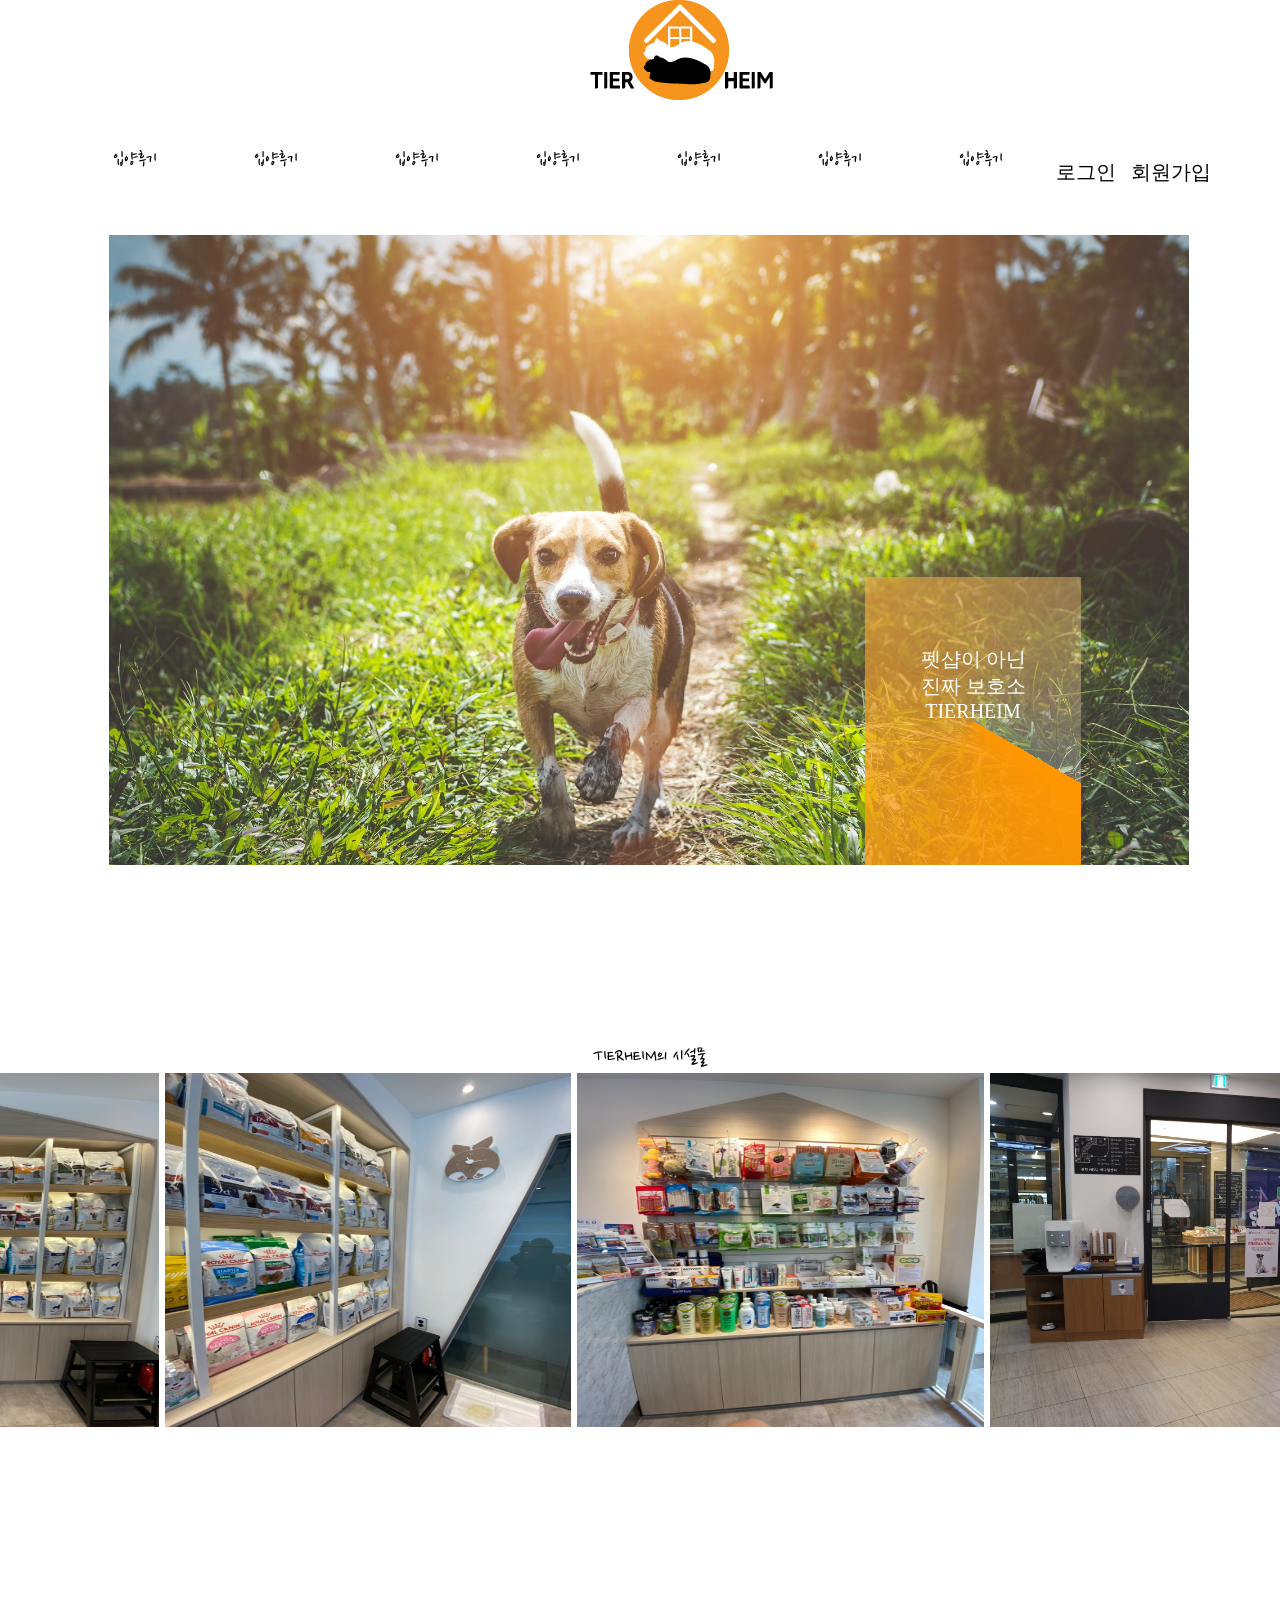
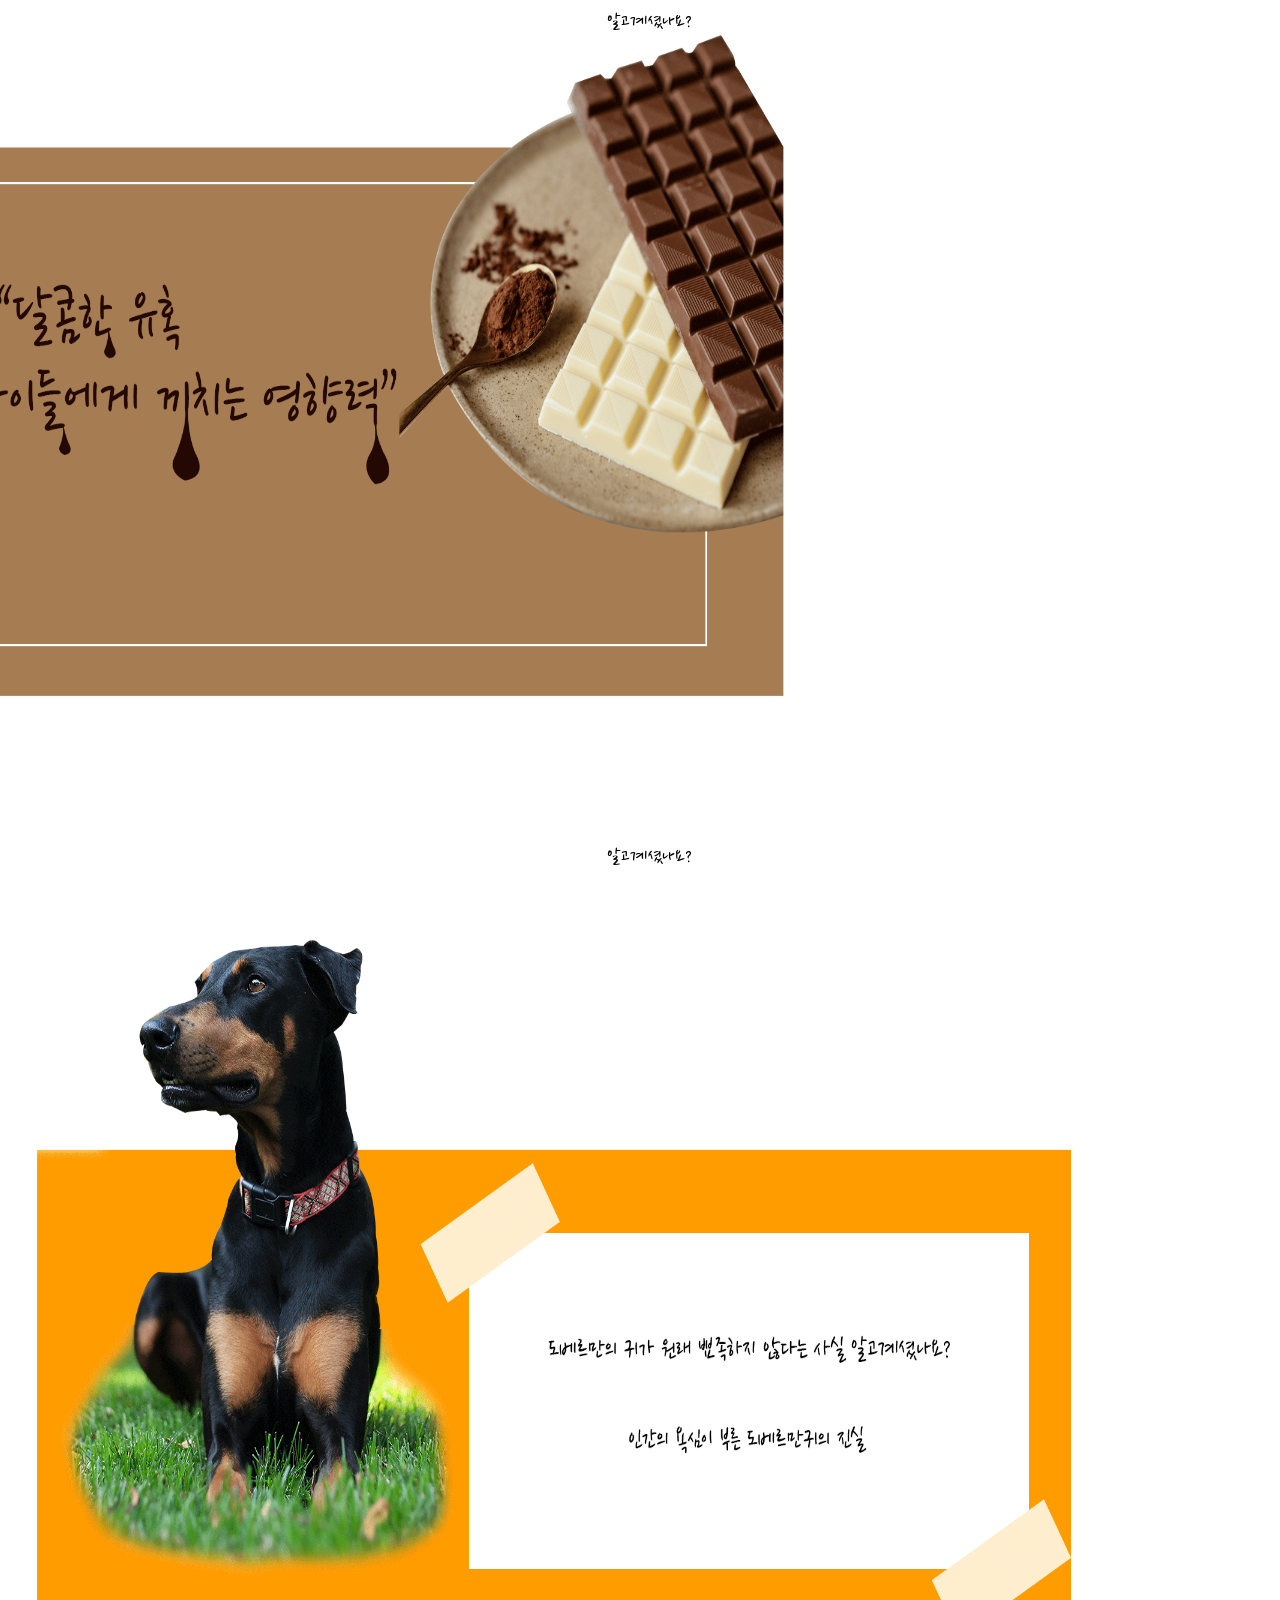
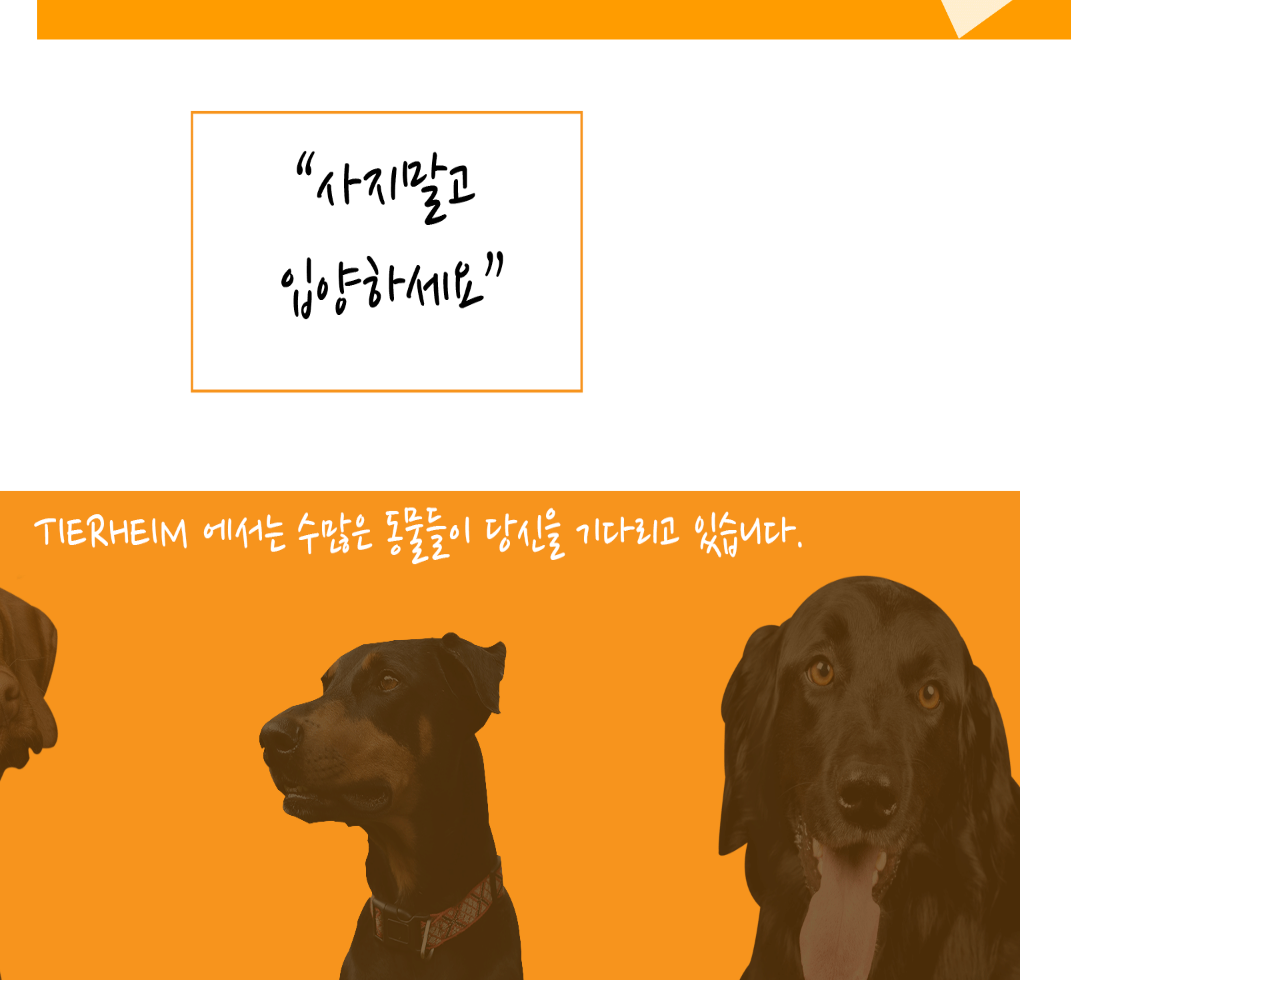
==== commit 347bfb39: "add add" ====
--- a/11/main-idx.html
+++ b/11/main-idx.html
@@ -28,7 +28,7 @@
             text-decoration: none;
             font-family: 'Cafe24Syongsyong';
             text-align: center;
-            /* font-size: 30px; */
+            font-size: 20px;
         }
         html,body{
             height: 100%; width: 100%;
@@ -36,7 +36,6 @@
             align-items: center;
             justify-content: center;
             /* background: url(image/white.gif); */
-            font-size: 30px;
         }
         a{color:black;}
         /* .loading{
@@ -132,7 +131,7 @@
             background-color: transparent;
         }
         .container1 .adobt{
-            width: 100%; height: 120vh;
+            width: 100%;
             margin: 50px 0;
         }
         .container1 .adobt div > img{
@@ -282,7 +281,6 @@
             .back16{
                 transform: rotateY(-180deg);
                 transform-style: preserve-3d;
-                font-size: 20px;
             }
 
 
@@ -579,7 +577,7 @@
         </header>
         <section class="container container0">
             <div class="cont">
-                <div class="bg"></div>
+                <div class="bg" style="background-image: url(image/Bgle.jpg);"></div>
                 <div class="mask">
                     <br><br><br> 
                     <p>펫샵이 아닌</p>
@@ -598,14 +596,10 @@
                 <p><h2>TIERHEIM의 시설물</h2></p>
                 
                 <div class="slider2">
-                    <img class="slide2" src="./image/sleep_cat.jpg" alt="">
-                    <img class="slide2" src="./image/sleep_cat.jpg" alt="">
-                    <img class="slide2" src="./image/sleep_cat.jpg" alt="">
-                    <img class="slide2" src="./image/sleep_cat.jpg" alt="">
-                    <img class="slide2" src="./image/dog99.jpg" alt="">
-                    <img class="slide2" src="./image/dog99.jpg" alt="">
-                    <img class="slide2" src="./image/dog99.jpg" alt="">
-                    <img class="slide2" src="./image/dog99.jpg" alt="">
+                    <img class="slide2" src="./image/sogae1.jpg" alt="">
+                    <img class="slide2" src="./image/sogae2.jpg" alt="">
+                    <img class="slide2" src="./image/sogae3.jpg" alt="">
+                    <img class="slide2" src="./image/sogae4.jpg" alt="">
                 </div>
                 
                 <p><h2>알고계셨나요?</h2></p>
--- a/11/css/index.css
+++ b/11/css/index.css
@@ -22,7 +22,6 @@
   }
   .bg {
     height: 70vh; /*코르크이미지**/
-    background-image: url(/image/Bgle.jpg);
     background-repeat: no-repeat;
     background-size: cover;
     margin-bottom: 20vh;
@@ -132,7 +131,11 @@
   }
   .slide2 {
     padding: 3px;
-    width: 25%;
+    width: 50rem;
+    height: 100%;
+  }
+  .slide2 img {
+    width: 100vh;
     height: 100%;
   }
   .slide {
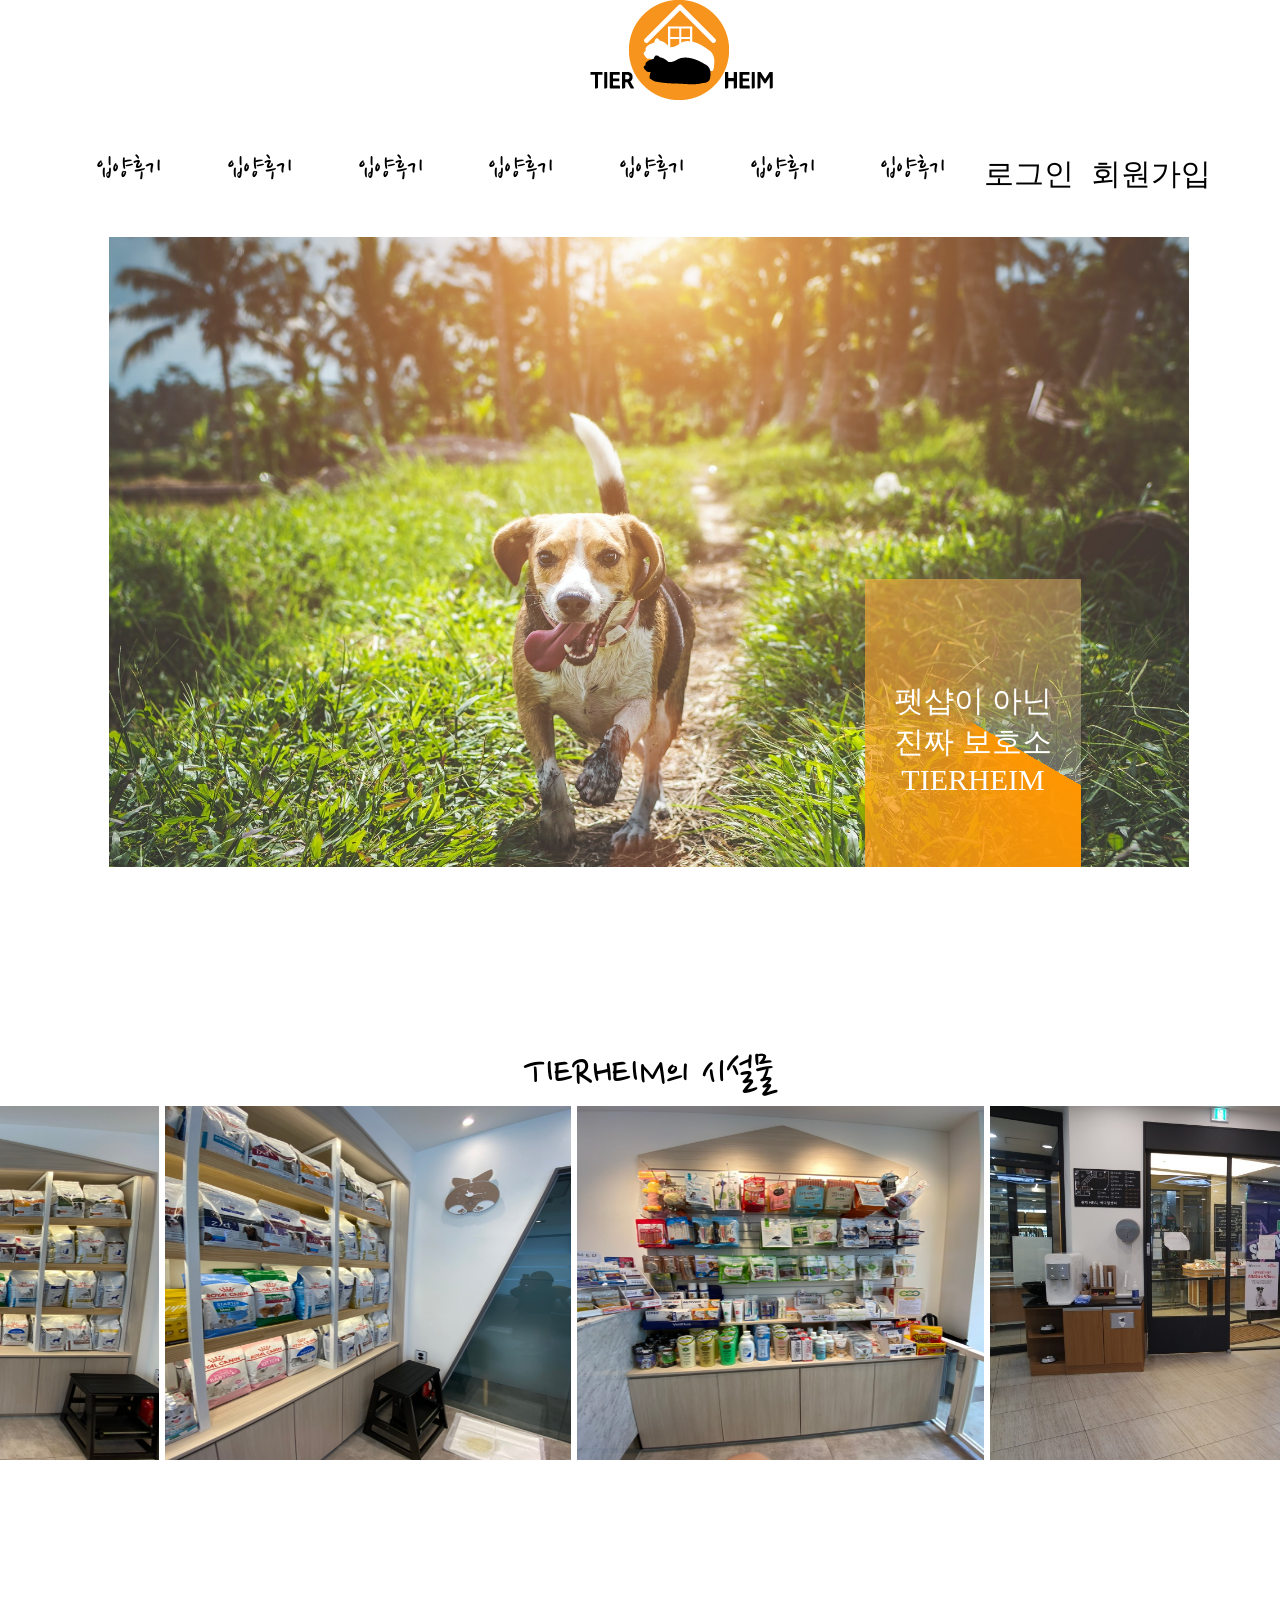
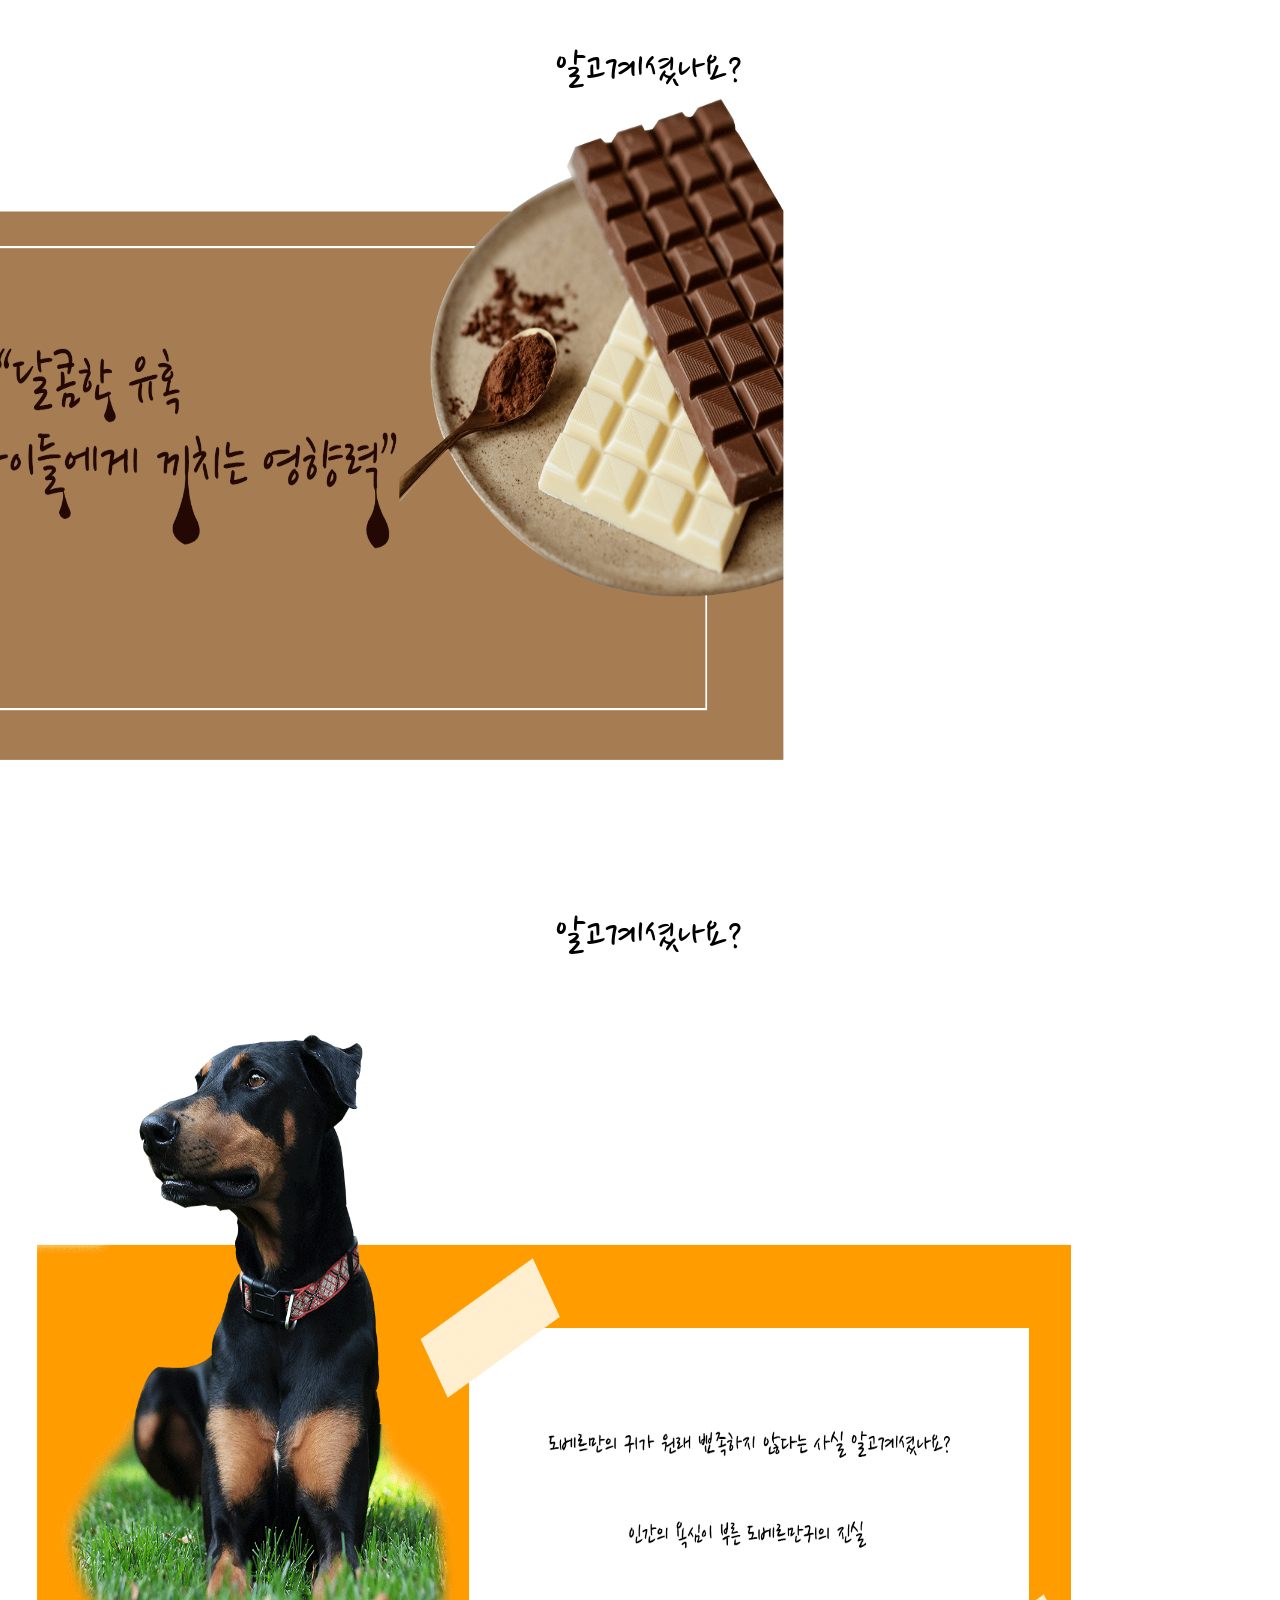
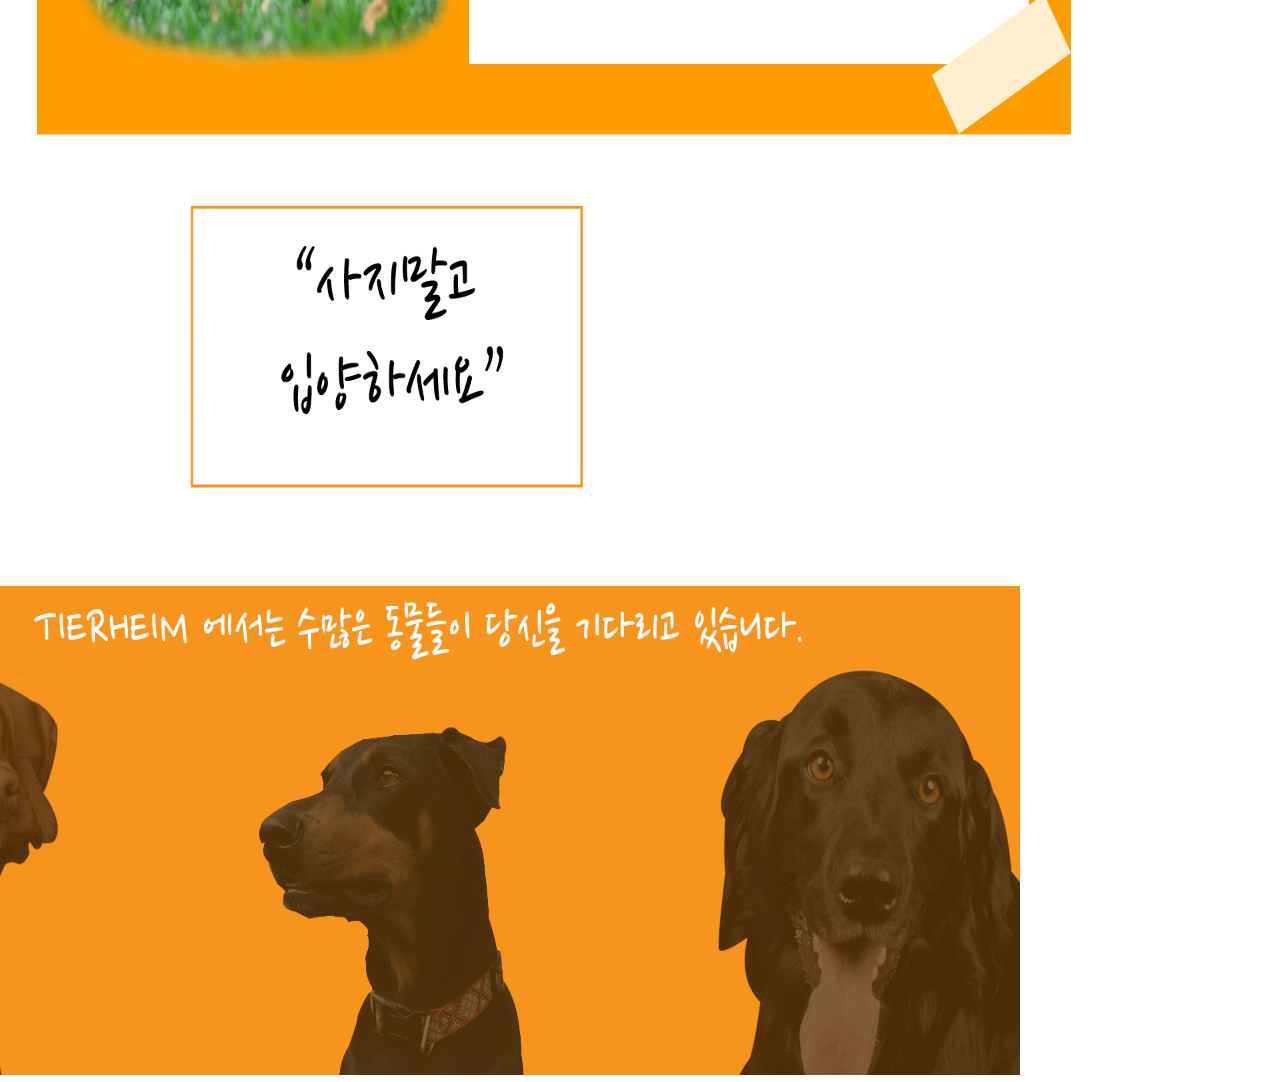
==== commit bd3019ab: "Merge branch 'main' of https://github.com/gofn92/modify" ====
--- a/11/main-idx.html
+++ b/11/main-idx.html
@@ -28,7 +28,7 @@
             text-decoration: none;
             font-family: 'Cafe24Syongsyong';
             text-align: center;
-            font-size: 20px;
+            /* font-size: 30px; */
         }
         html,body{
             height: 100%; width: 100%;
@@ -36,6 +36,7 @@
             align-items: center;
             justify-content: center;
             /* background: url(image/white.gif); */
+            font-size: 30px;
         }
         a{color:black;}
         /* .loading{
@@ -131,7 +132,7 @@
             background-color: transparent;
         }
         .container1 .adobt{
-            width: 100%;
+            width: 100%; height: 120vh;
             margin: 50px 0;
         }
         .container1 .adobt div > img{
@@ -281,6 +282,7 @@
             .back16{
                 transform: rotateY(-180deg);
                 transform-style: preserve-3d;
+                font-size: 20px;
             }
 
 
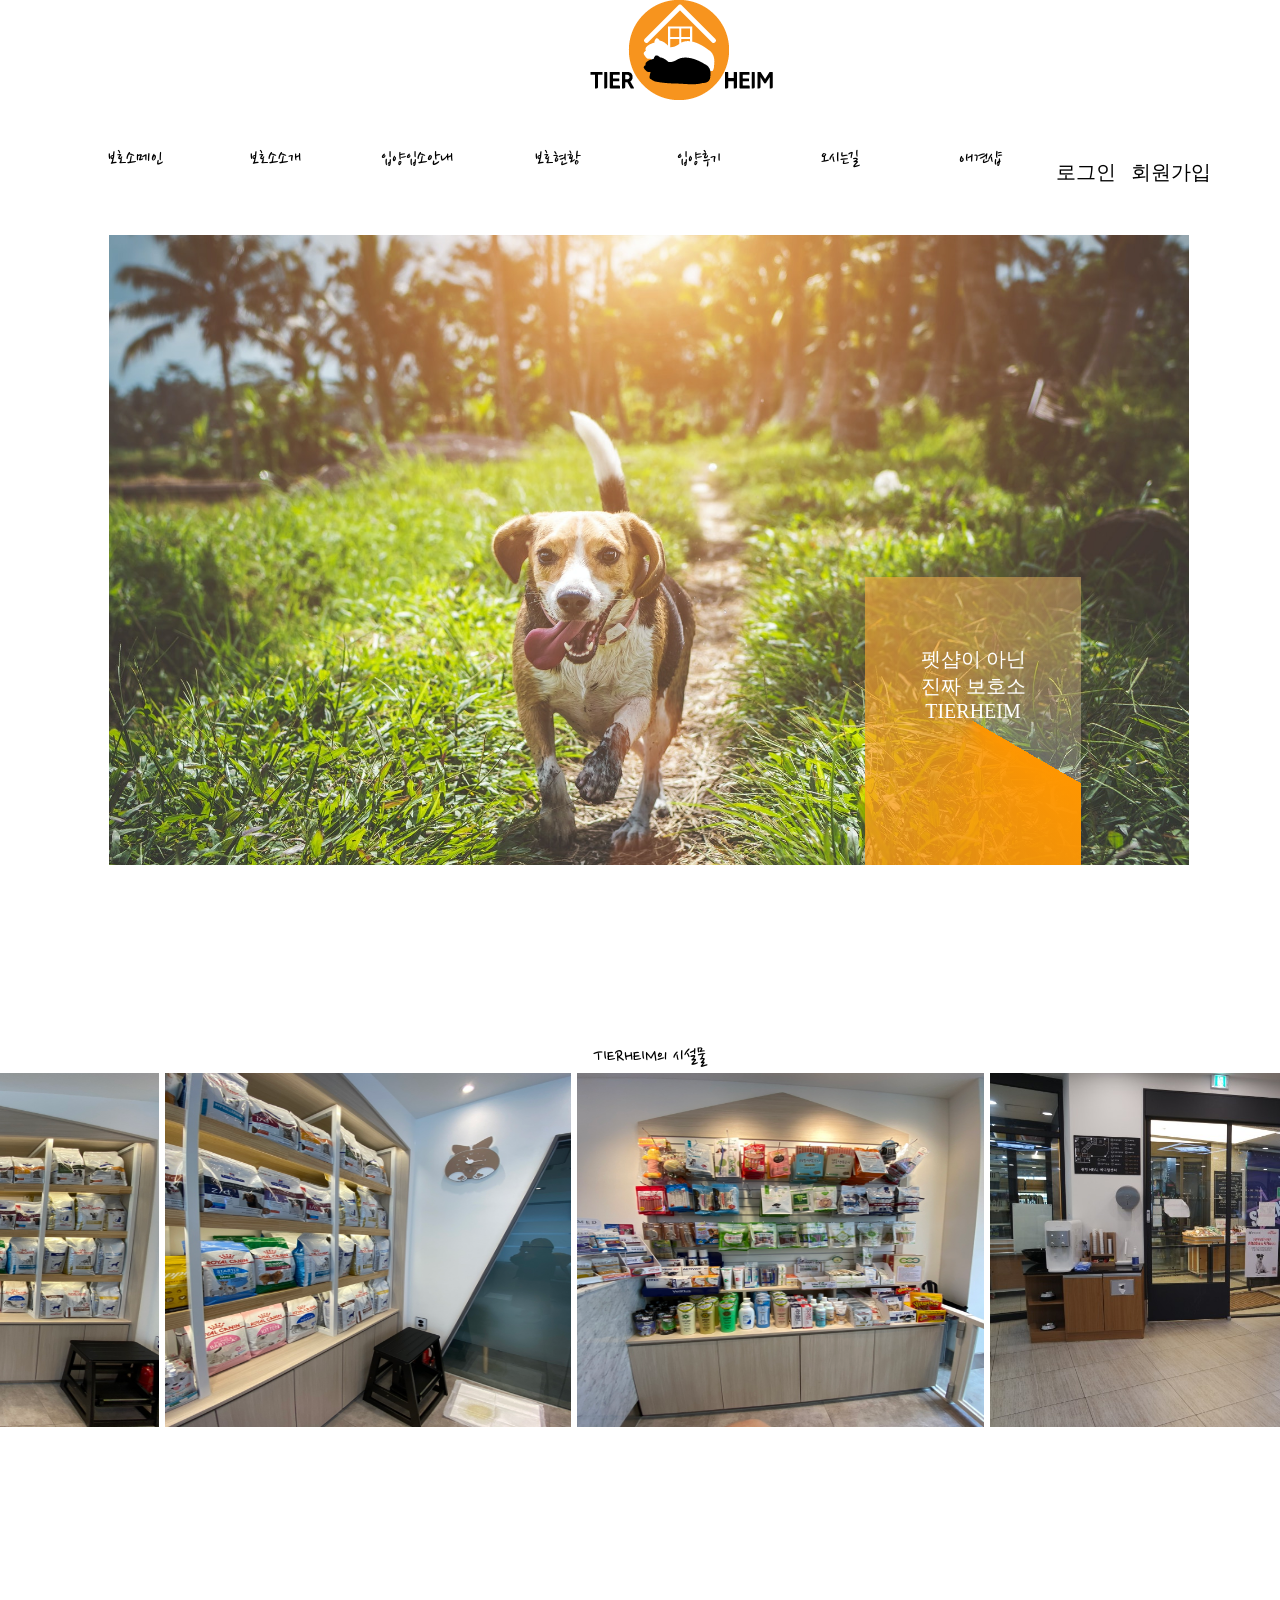
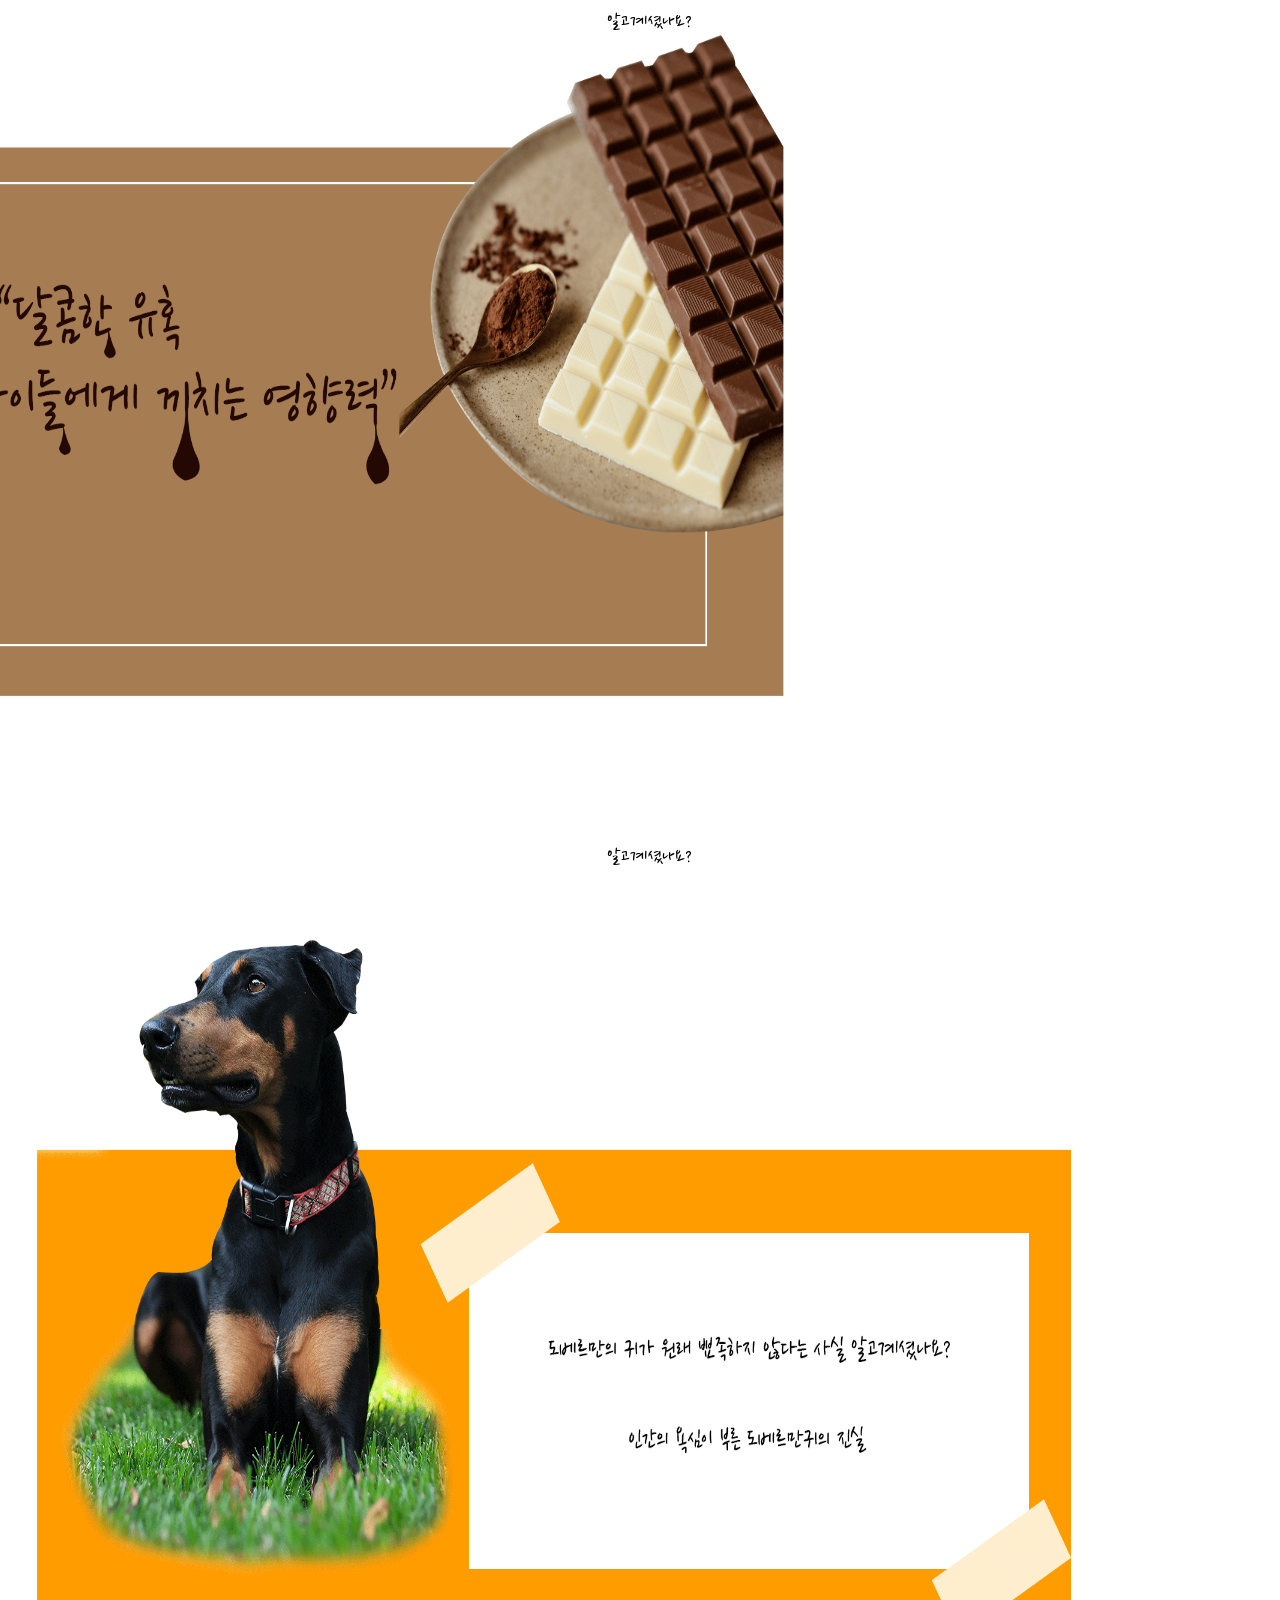
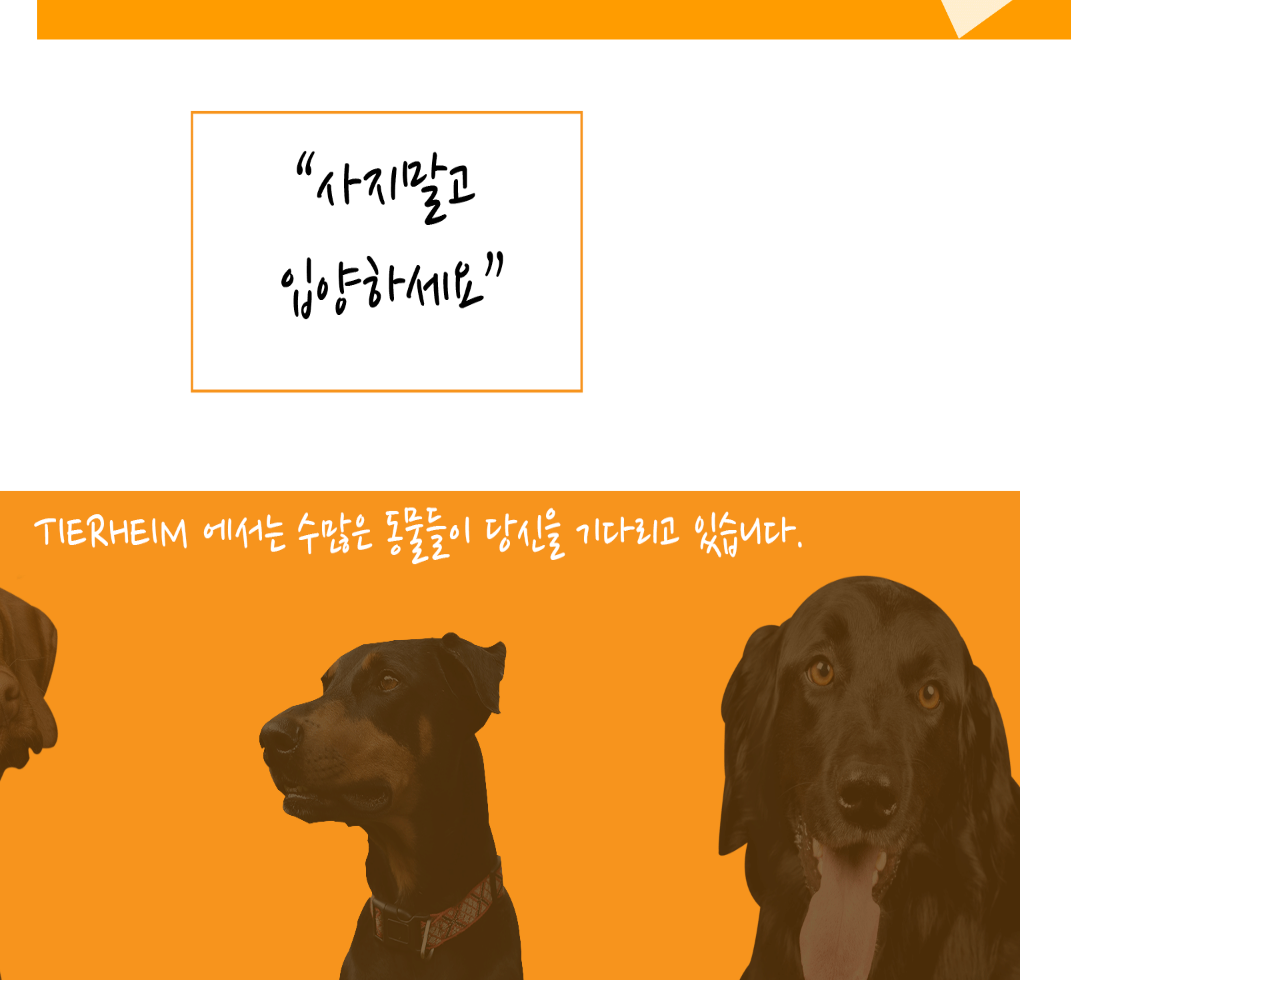
==== commit e8bc9fb7: "add add" ====
--- a/11/main-idx.html
+++ b/11/main-idx.html
@@ -28,7 +28,7 @@
             text-decoration: none;
             font-family: 'Cafe24Syongsyong';
             text-align: center;
-            /* font-size: 30px; */
+            font-size: 20px;
         }
         html,body{
             height: 100%; width: 100%;
@@ -36,7 +36,6 @@
             align-items: center;
             justify-content: center;
             /* background: url(image/white.gif); */
-            font-size: 30px;
         }
         a{color:black;}
         /* .loading{
@@ -132,7 +131,7 @@
             background-color: transparent;
         }
         .container1 .adobt{
-            width: 100%; height: 120vh;
+            width: 100%;
             margin: 50px 0;
         }
         .container1 .adobt div > img{
@@ -282,7 +281,6 @@
             .back16{
                 transform: rotateY(-180deg);
                 transform-style: preserve-3d;
-                font-size: 20px;
             }
 
 
@@ -564,13 +562,13 @@
         </div>
         <header>
             <ul>
-                <li class="menubtn" onclick="changecon(0);">입양후기</li>
-                <li class="menubtn" onclick="changecon(1);">입양후기</li>
-                <li class="menubtn" onclick="changecon(2);">입양후기</li>
-                <li class="menubtn" onclick="changecon(3);">입양후기</li>
+                <li class="menubtn" onclick="changecon(0);">보호소메인</li>
+                <li class="menubtn" onclick="changecon(1);">보호소소개</li>
+                <li class="menubtn" onclick="changecon(2);">입양입소안내</li>
+                <li class="menubtn" onclick="changecon(3);">보호현황</li>
                 <li class="menubtn" onclick="changecon(4);">입양후기</li>
-                <li class="menubtn" onclick="changecon(5);">입양후기</li>
-                <li class="menubtn" onclick="changecon(6);">입양후기</li>
+                <li class="menubtn" onclick="changecon(5);">오시는길</li>
+                <li class="menubtn" onclick="changecon(6);">애견샵</li>
             </ul>
             <div class="logging">
                 <a href="signIn.html"> 로그인 </a>
@@ -684,20 +682,26 @@
             </article>
         </section>
         <section class="container container2">
+            <div class="con3">
+                <img src="image/ipyang_ipso.png" alt="">
+            </div>
+            <div class="con3">
+                <img src="image/1024.gif" alt="">
+            </div>
+            <div class="con3">
+                <img src="image/ipso.gif" alt="">
+            </div>
             <div class="catbody">
                 <input type="checkbox" id="toggleBtn1">
                 <label for="toggleBtn1" class="root root1">
                     <img src="./image/cat_head.png"  alt="">
-                    <!-- <img src="./image/cat_body.png" width="100%" style="position: absolute; bottom: -60%;" alt=""> -->
                 </label>
                 <input type="checkbox" id="toggleBtn8">
                 <label for="toggleBtn8" class="root root8">
                     <img src="./image/cat_head.png"  alt="">
-                    <!-- <img src="./image/cat_body.png" width="100%" style="position: absolute; bottom: -60%;" alt=""> -->
                 </label>
                 <input type="checkbox" id="toggleBtn9">
                 <label for="toggleBtn9" class="root root9">
-                    <!-- <img src="./image/cat_head.png" width="100%" style="z-index: 10;" alt=""> -->
                     <img src="./image/cat_body.png"  alt="">
                 </label>
                 <input type="checkbox" id="toggleBtn2">
@@ -745,7 +749,6 @@
                     <h4>click</h4>
                     <img src="./image/under_arrow.svg" alt="">
                 </div>
-                <!-- <div class="탭"></div>-->
             </div>
         </section>
         <section class="container container3">
--- a/11/css/index.css
+++ b/11/css/index.css
@@ -328,6 +328,7 @@
 
   /* -------------------3번------------------------------------------------------------------------------------------- */
   .catbody {
+    display: none;
     overflow: hidden;
     width: 120vh;
     background-image: url(../image/room.gif);
@@ -1109,4 +1110,14 @@
     height: 100%;
     
   }
+  .con3 {
+    position: relative;
+    width: 100%;
+    height: 80vh;
+    
+  }
+  .con3 img {
+    width: 90%;
+    height: 100%;
+  }
 }
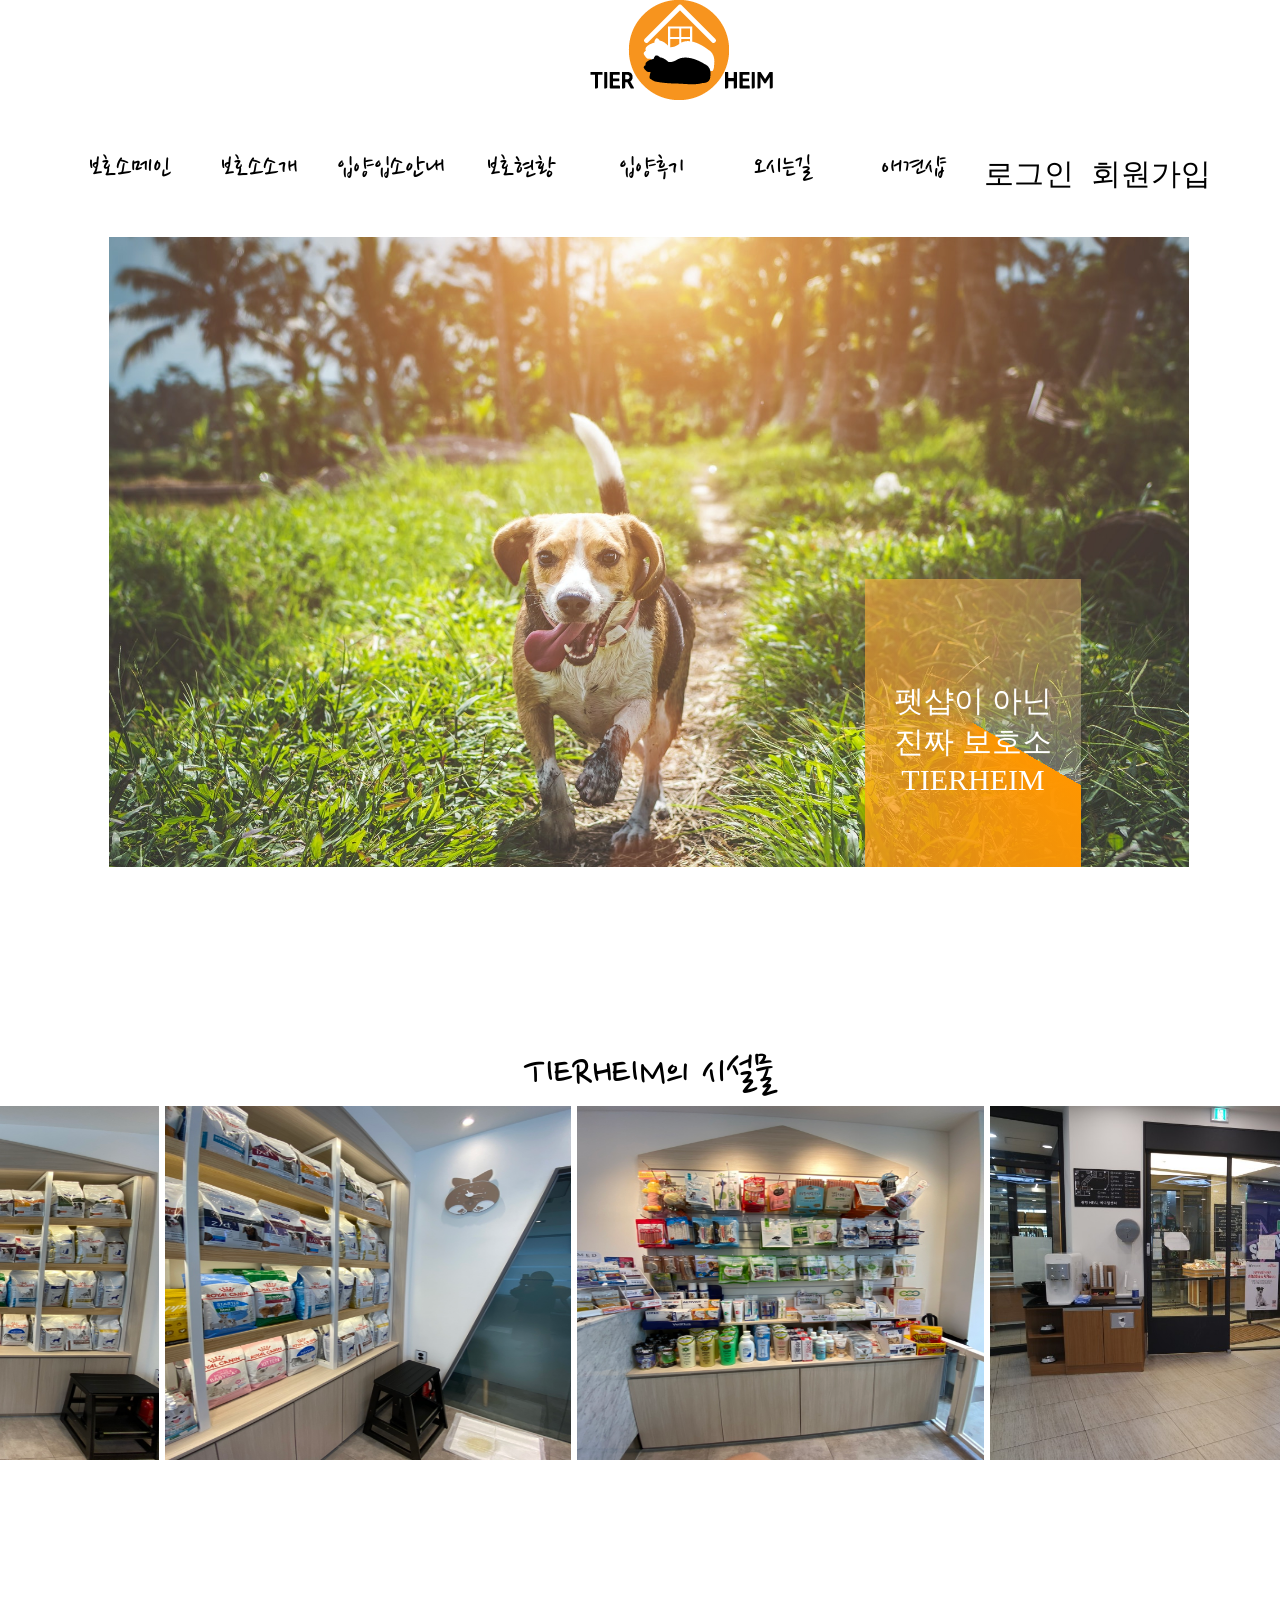
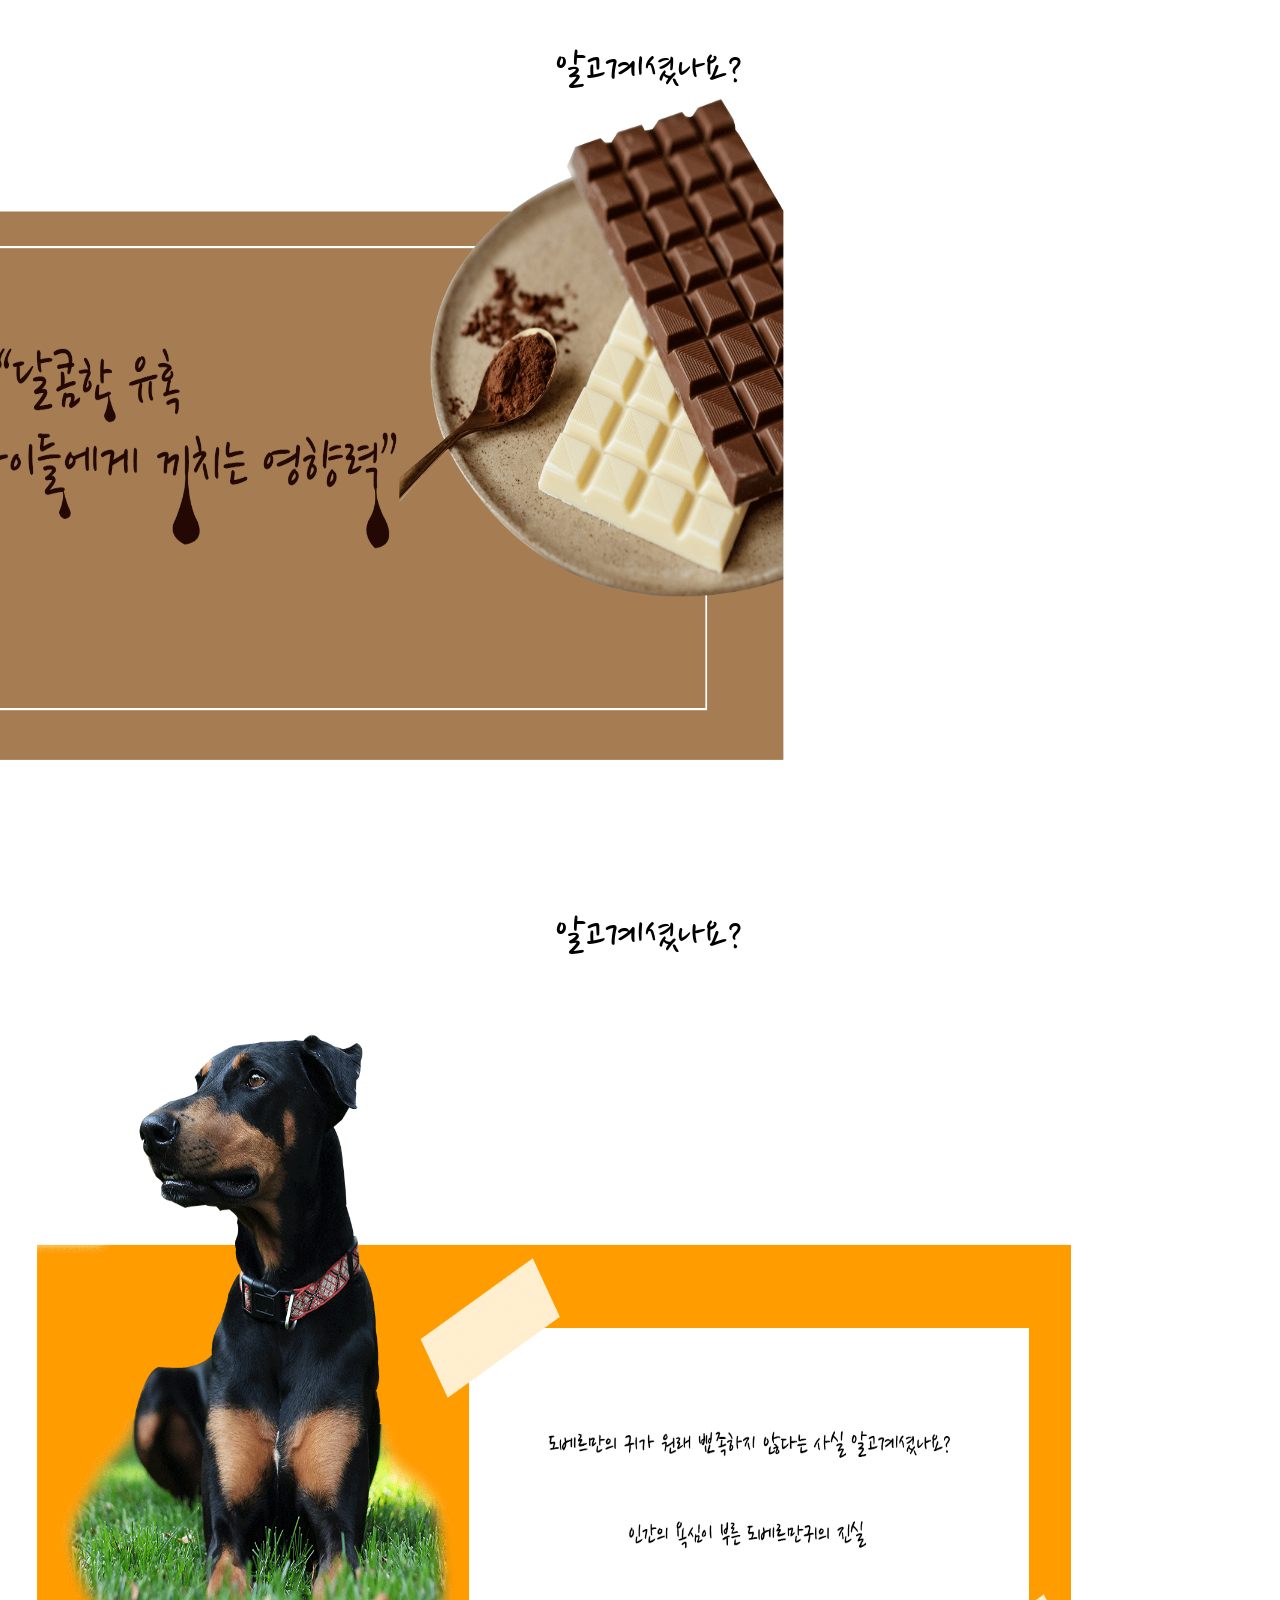
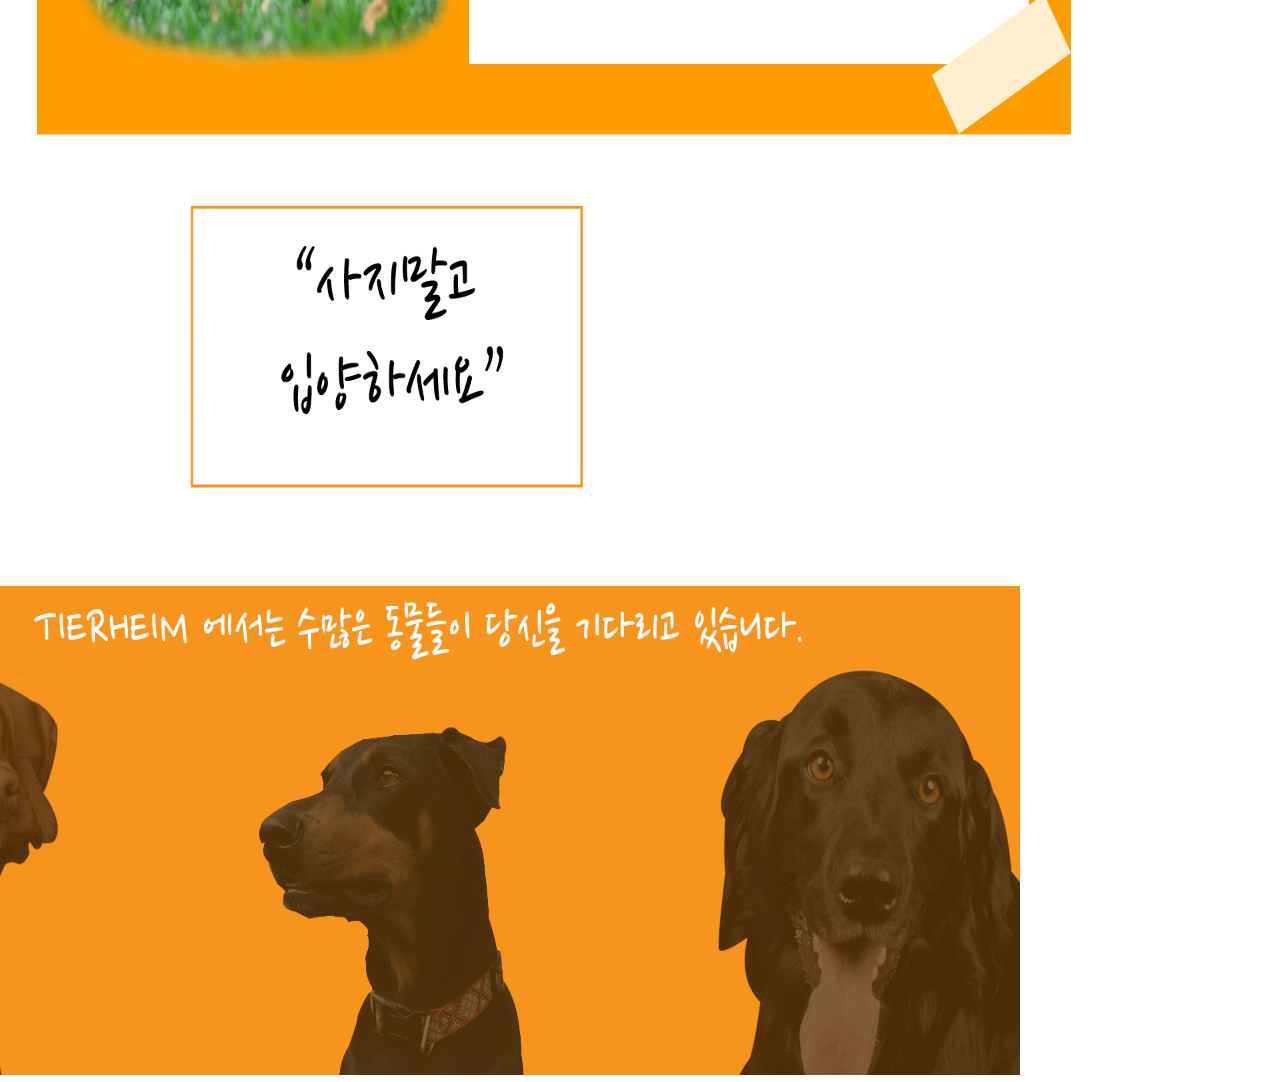
==== commit 49484d07: "Merge branch 'main' of https://github.com/gofn92/modify into main" ====
--- a/11/main-idx.html
+++ b/11/main-idx.html
@@ -28,7 +28,7 @@
             text-decoration: none;
             font-family: 'Cafe24Syongsyong';
             text-align: center;
-            font-size: 20px;
+            /* font-size: 30px; */
         }
         html,body{
             height: 100%; width: 100%;
@@ -36,6 +36,7 @@
             align-items: center;
             justify-content: center;
             /* background: url(image/white.gif); */
+            font-size: 30px;
         }
         a{color:black;}
         /* .loading{
@@ -131,7 +132,7 @@
             background-color: transparent;
         }
         .container1 .adobt{
-            width: 100%;
+            width: 100%; height: 120vh;
             margin: 50px 0;
         }
         .container1 .adobt div > img{
@@ -281,6 +282,7 @@
             .back16{
                 transform: rotateY(-180deg);
                 transform-style: preserve-3d;
+                font-size: 20px;
             }
 
 
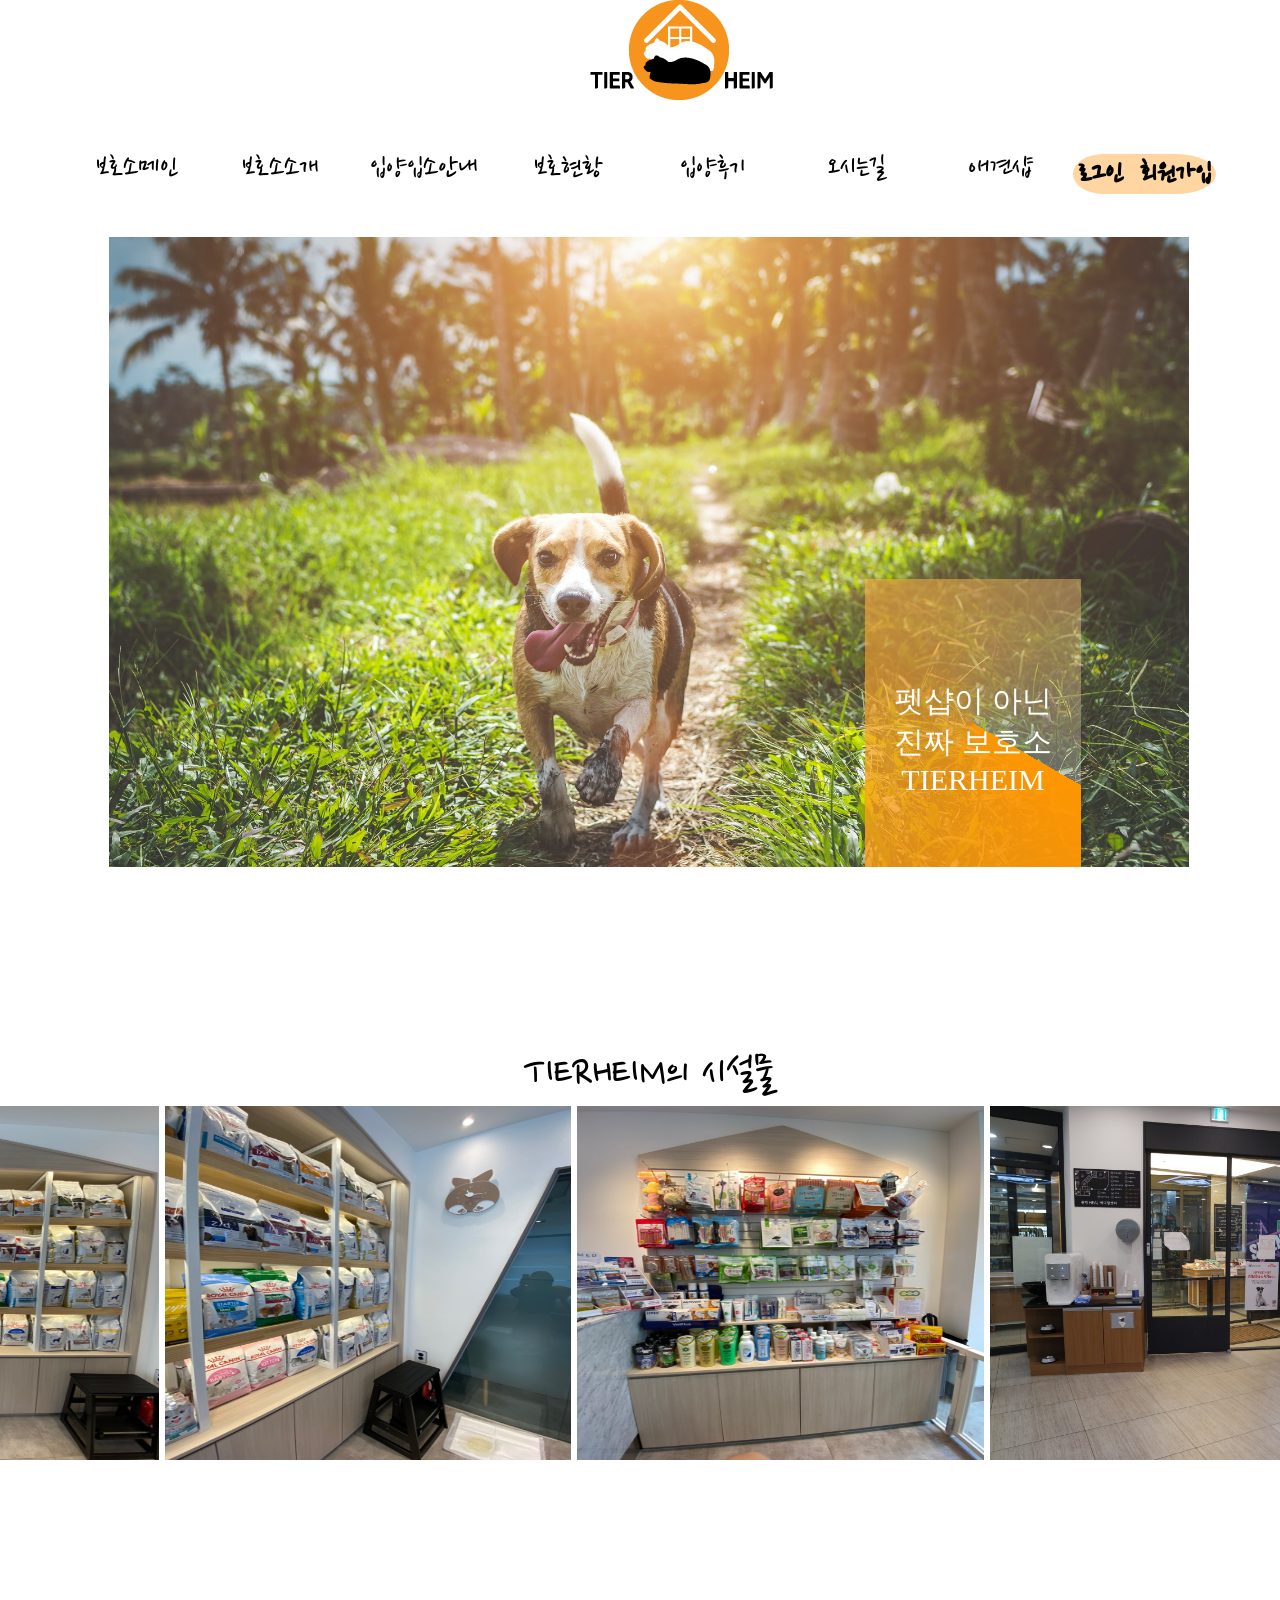
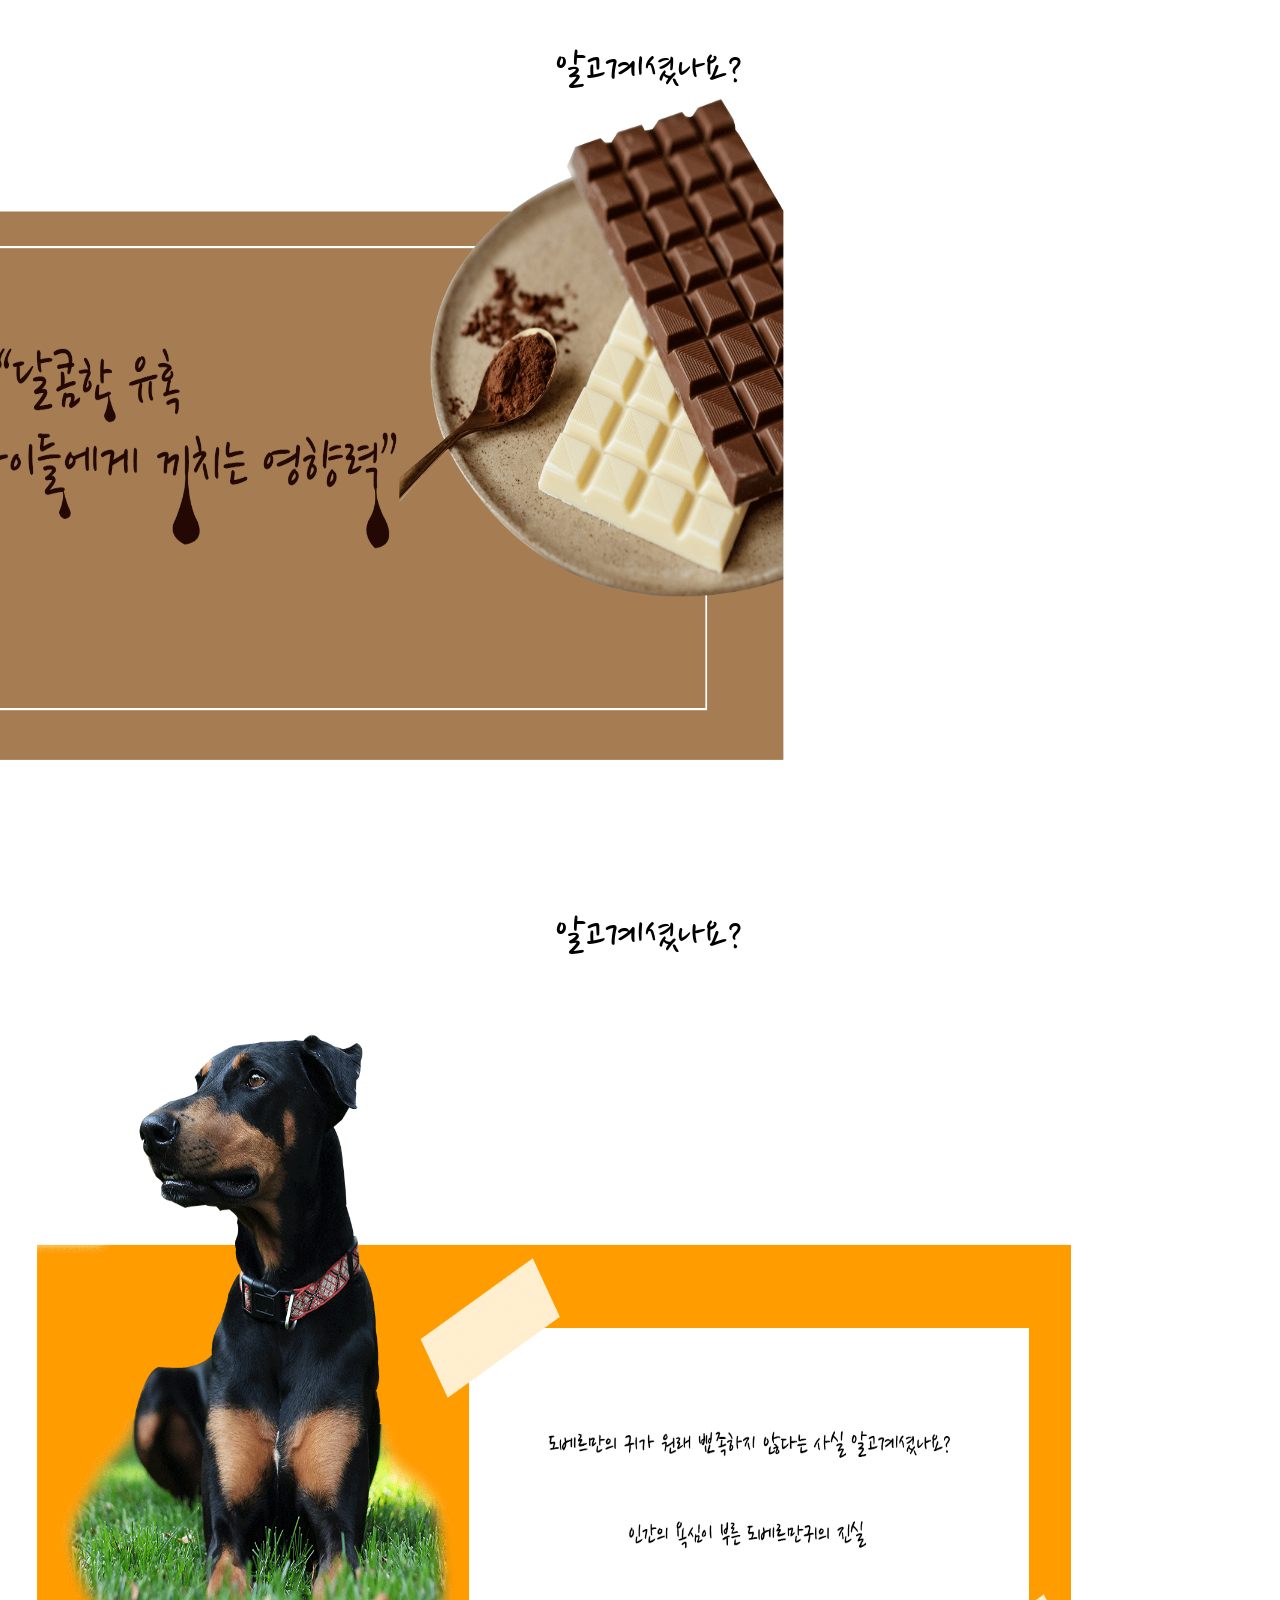
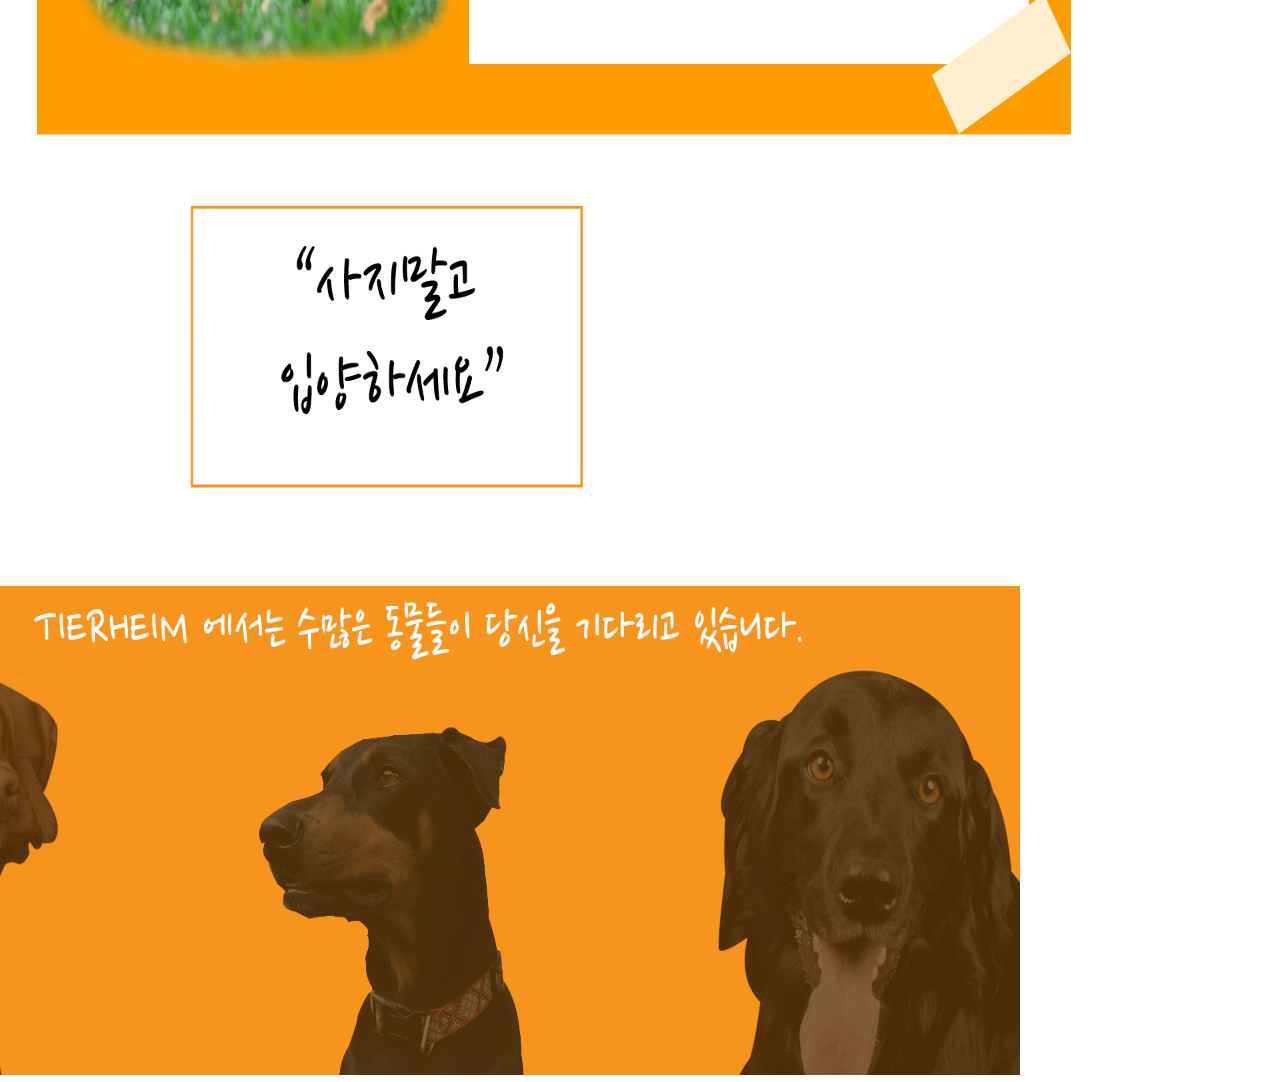
==== commit 4d398c88: "add add" ====
--- a/11/main-idx.html
+++ b/11/main-idx.html
@@ -104,14 +104,27 @@
             top:0px; right: 10px;
         } */
         header a{
+            background-color: rgb(255, 214, 161);
+            font-family: 'Nanum Pen Script';
+            font-weight: normal;
+            font-style: normal;
             transition: all 0.5s;
             padding : 5px;
             color : black;
             line-height: 2;
+            font-weight: 600;
+        }
+        header a:first-child {
+            border-top-left-radius: 50%;
+            border-bottom-left-radius: 50%;
+        }
+        header a:last-child {
+            border-top-right-radius: 50%;
+            border-bottom-right-radius: 50%;
         }
         header a:hover{
             transform: scale(2);
-            background-color: rgb(243, 198, 115);
+            background-color: rgb(255, 166, 0);
             cursor: pointer;
         }
         section{
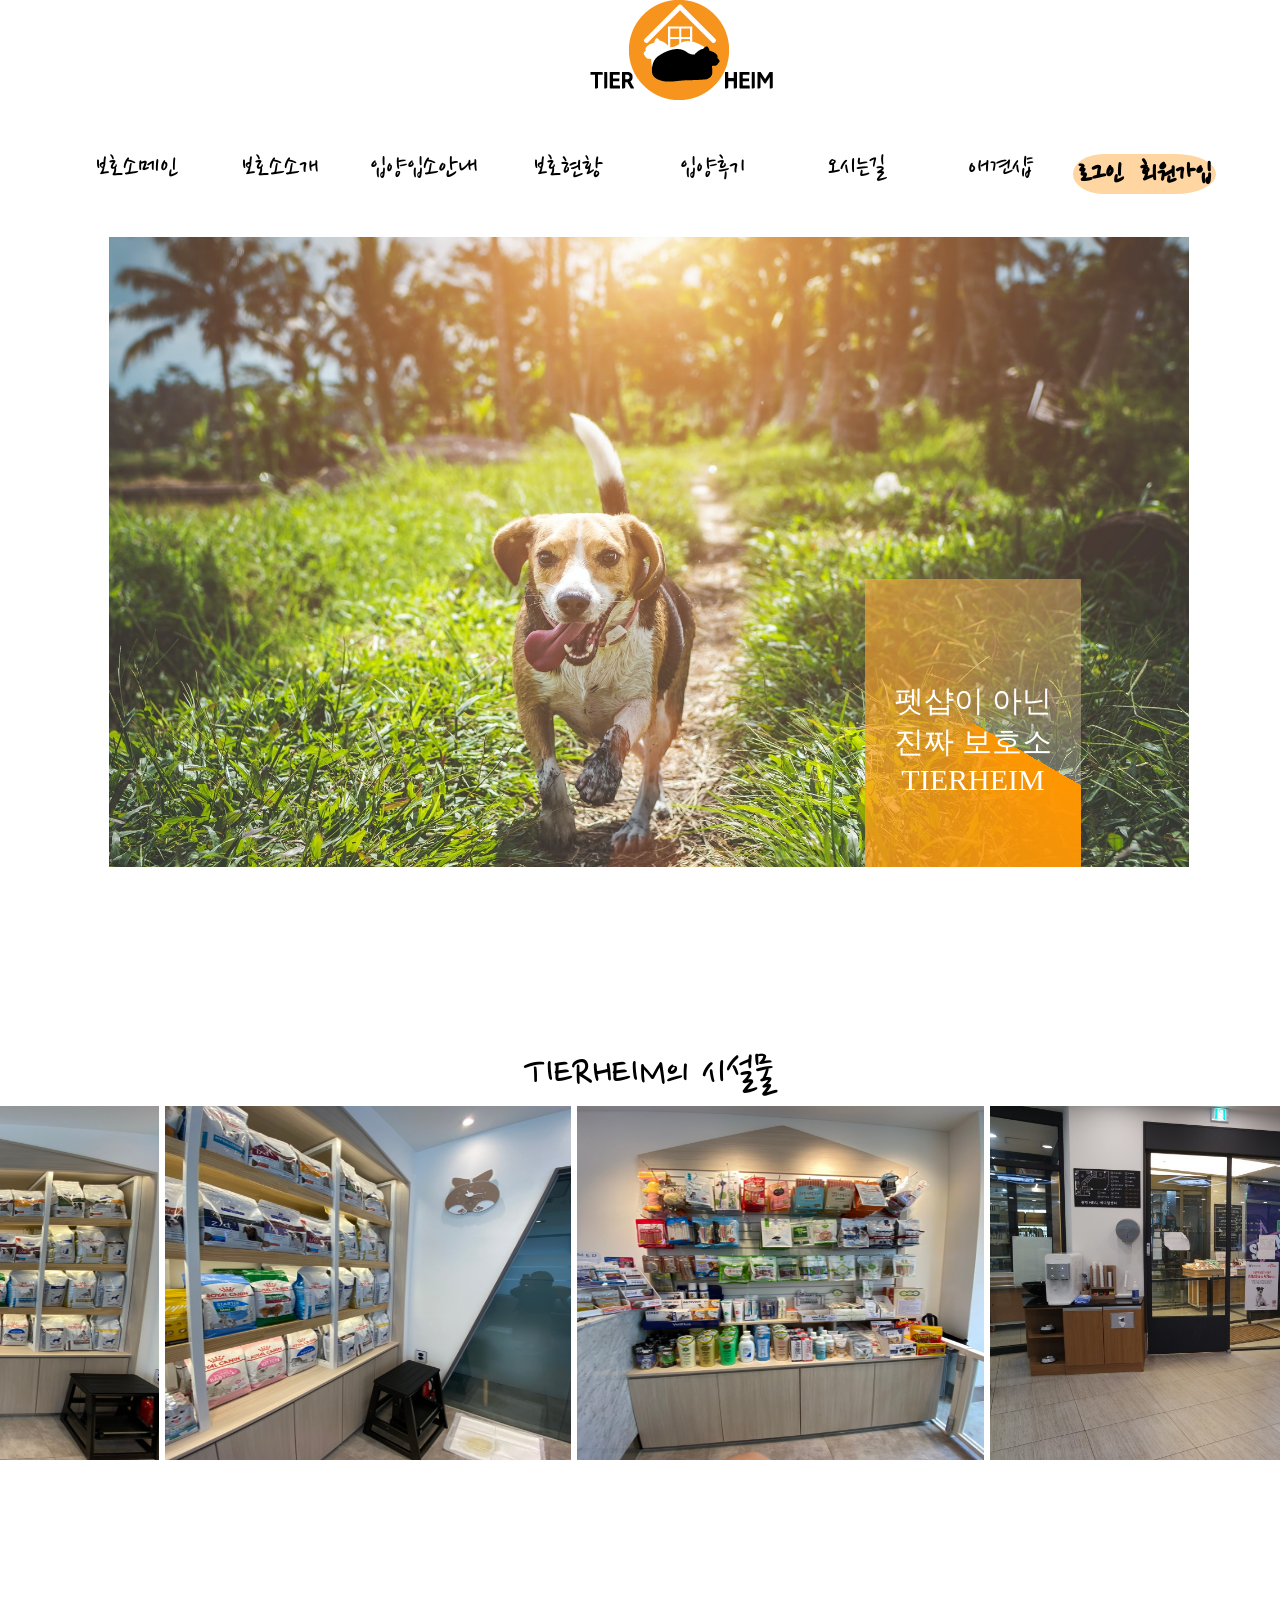
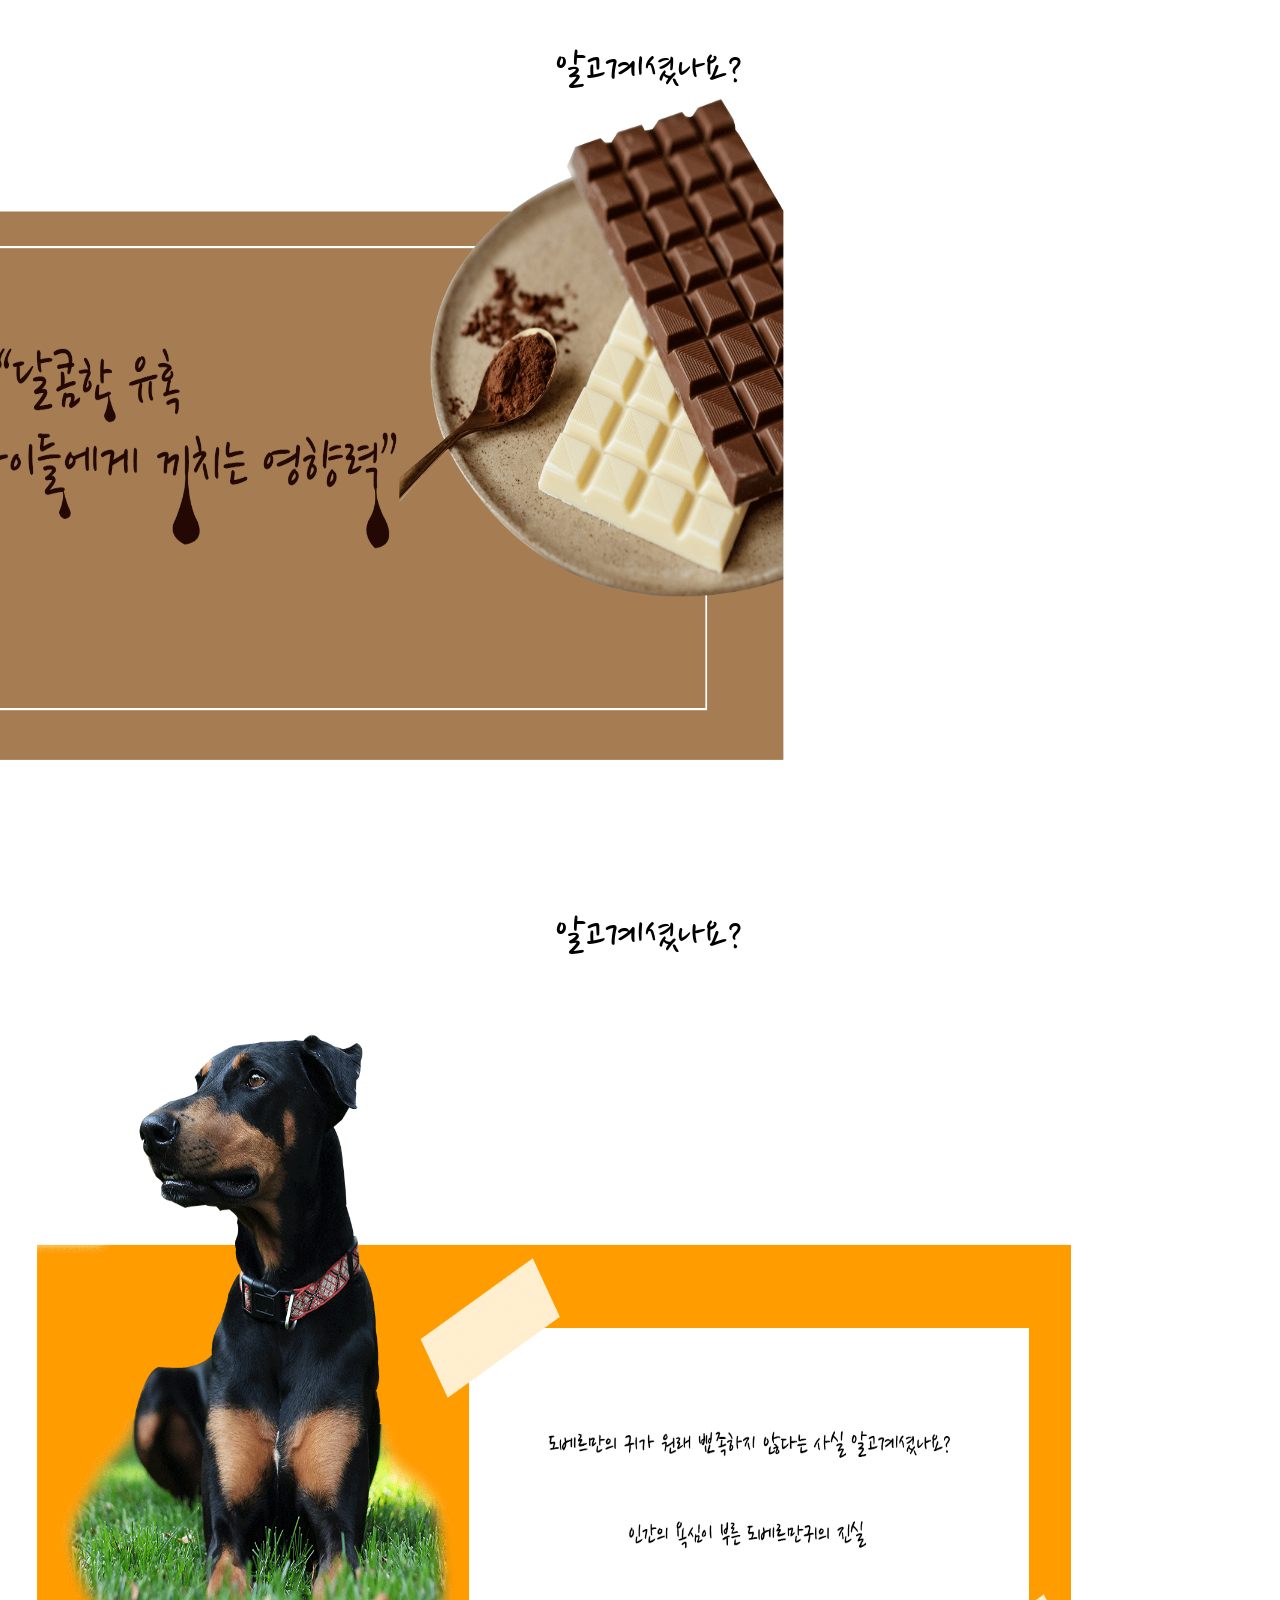
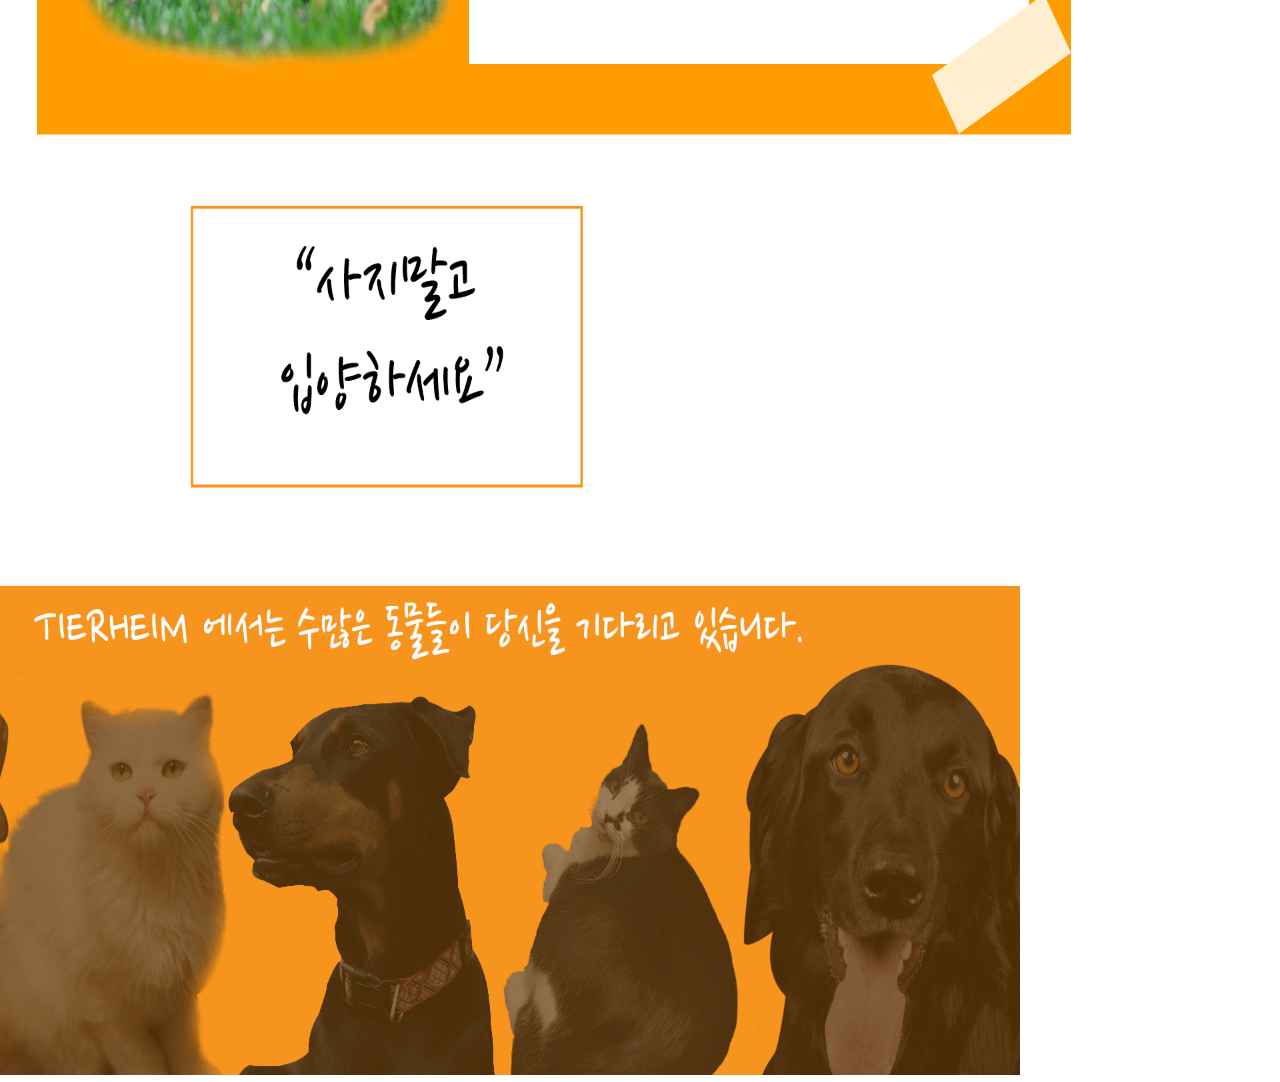
==== commit bb03f6ad: "add add" ====
--- a/11/main-idx.html
+++ b/11/main-idx.html
@@ -573,7 +573,7 @@
     </div> -->
     <div class="con">
         <div class="logo">
-            <img src="image/LOGO_HOUSE.png" alt="logo">
+            <img src="image/LOGO_HOUSE2.png" alt="logo">
         </div>
         <header>
             <ul>
